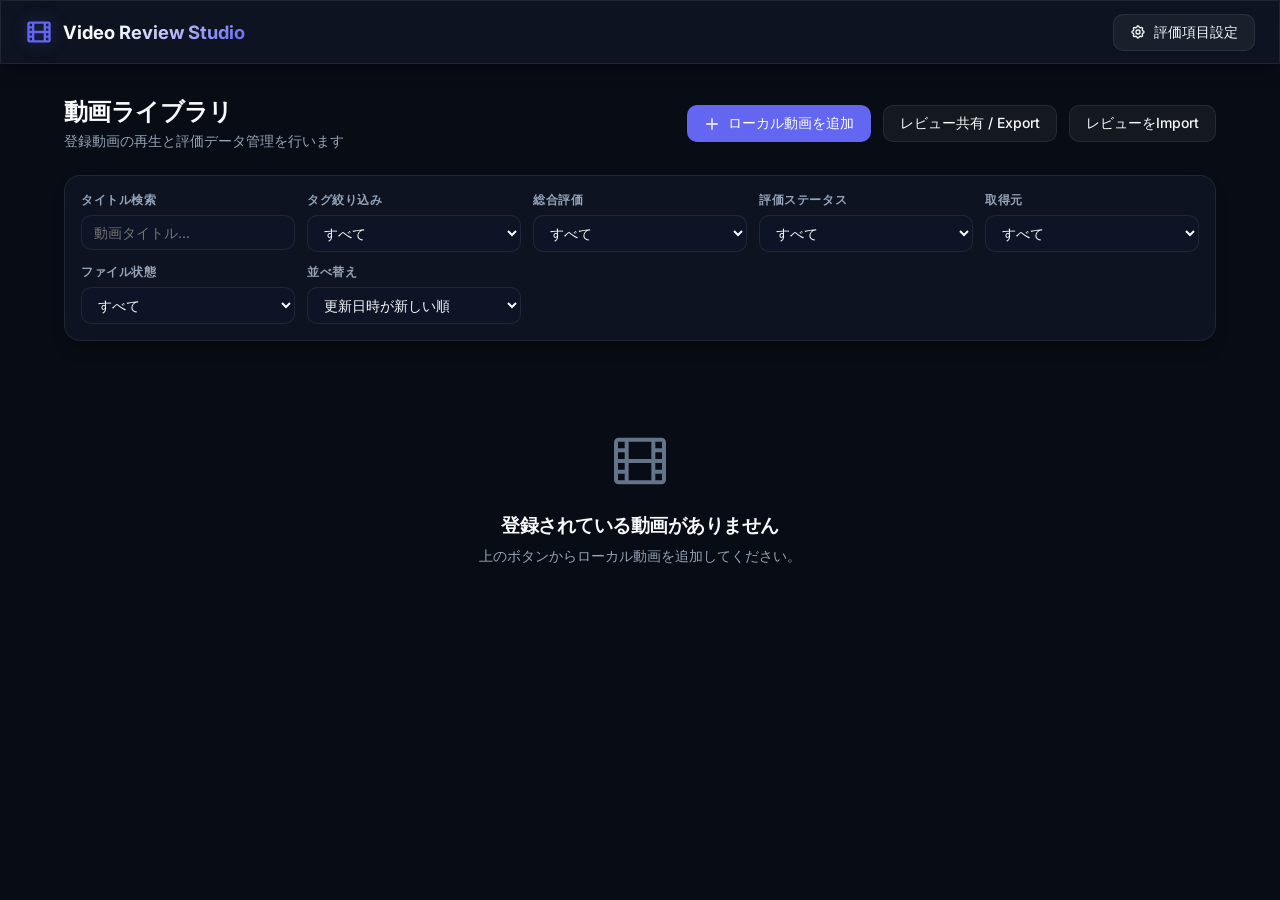
==== index.html @ 9f0c3f51 "feat: implement tag management in Settings with search, usage count calculation, cascade deletion, a" ====
<!DOCTYPE html>
<html lang="ja">
<head>
  <meta charset="UTF-8">
  <meta name="viewport" content="width=device-width, initial-scale=1.0">
  <title>Video Review Studio - 動画評価＆タイムライン注釈ツール</title>
  <link rel="stylesheet" href="css/styles.css">
</head>
<body>

  <!-- Header Section -->
  <header class="glass-panel">
    <div class="logo-container">
      <!-- Film Roll SVG Logo -->
      <svg class="logo-icon" xmlns="http://www.w3.org/2000/svg" fill="none" viewBox="0 0 24 24" stroke="currentColor">
        <path stroke-linecap="round" stroke-linejoin="round" stroke-width="2" d="M7 4v16M17 4v16M3 8h4m10 0h4M3 12h18M3 16h4m10 0h4M4 20h16a1 1 0 001-1V5a1 1 0 00-1-1H4a1 1 0 00-1 1v14a1 1 0 001 1z" />
      </svg>
      <span class="logo-text">Video Review Studio</span>
    </div>
    <div class="header-actions">
      <button id="header-btn-library" class="btn btn-secondary hidden">
        <svg xmlns="http://www.w3.org/2000/svg" style="width:16px;height:16px" fill="none" viewBox="0 0 24 24" stroke="currentColor">
          <path stroke-linecap="round" stroke-linejoin="round" stroke-width="2" d="M4 6h16M4 12h16M4 18h16" />
        </svg>
        動画一覧に戻る
      </button>
      <button id="header-btn-settings" class="btn btn-secondary">
        <svg xmlns="http://www.w3.org/2000/svg" style="width:16px;height:16px" fill="none" viewBox="0 0 24 24" stroke="currentColor">
          <path stroke-linecap="round" stroke-linejoin="round" stroke-width="2" d="M10.325 4.317c.426-1.756 2.924-1.756 3.35 0a1.724 1.724 0 002.573 1.066c1.543-.94 3.31.826 2.37 2.37a1.724 1.724 0 001.065 2.572c1.756.426 1.756 2.924 0 3.35a1.724 1.724 0 00-1.066 2.573c.94 1.543-.826 3.31-2.37 2.37a1.724 1.724 0 00-2.572 1.065c-.426 1.756-2.924 1.756-3.35 0a1.724 1.724 0 00-2.573-1.066c-1.543.94-3.31-.826-2.37-2.37a1.724 1.724 0 00-1.065-2.572c-1.756-.426-1.756-2.924 0-3.35a1.724 1.724 0 001.066-2.573c-.94-1.543.826-3.31 2.37-2.37.996.608 2.296.07 2.572-1.065z" />
          <path stroke-linecap="round" stroke-linejoin="round" stroke-width="2" d="M15 12a3 3 0 11-6 0 3 3 0 016 0z" />
        </svg>
        評価項目設定
      </button>
    </div>
  </header>

  <div class="app-content">

    <!-- ==============================================
         SCREEN 1: Video Library Grid (Default Screen)
         ============================================== -->
    <main id="view-library" class="screen-library">
      <div class="library-header-bar">
        <div>
          <h2>動画ライブラリ</h2>
          <p style="color:var(--color-text-muted);font-size:0.875rem;margin-top:4px">登録動画の再生と評価データ管理を行います</p>
        </div>
        <div style="display:flex;gap:12px;align-items:center">
          <!-- Standard Library Actions -->
          <div id="library-standard-actions" style="display:flex;gap:12px">
            <label class="btn btn-primary" style="cursor:pointer;margin:0">
              <input type="file" id="library-add-file" accept="video/*" style="display:none">
              <svg xmlns="http://www.w3.org/2000/svg" style="width:16px;height:16px" fill="none" viewBox="0 0 24 24" stroke="currentColor">
                <path stroke-linecap="round" stroke-linejoin="round" stroke-width="2" d="M12 4v16m8-8H4" />
              </svg>
              ローカル動画を追加
            </label>
            <button id="btn-share-export-start" class="btn btn-secondary">
              レビュー共有 / Export
            </button>
            <button id="btn-share-import-trigger" class="btn btn-secondary">
              レビューをImport
            </button>
          </div>

          <!-- Share Export Mode Actions -->
          <div id="library-export-actions" class="hidden" style="display:flex;gap:12px;align-items:center">
            <span style="font-size:0.875rem;font-weight:600">エクスポート対象を選択中: <span id="export-selected-count">0</span> 件</span>
            <button id="btn-share-export-select-all" class="btn btn-secondary" style="padding: 6px 12px; font-size: 0.8125rem">全選択</button>
            <button id="btn-share-export-deselect-all" class="btn btn-secondary" style="padding: 6px 12px; font-size: 0.8125rem">全解除</button>
            <button id="btn-share-export-submit" class="btn btn-primary" style="padding: 6px 12px; font-size: 0.8125rem">Export実行</button>
            <button id="btn-share-export-cancel" class="btn btn-secondary" style="padding: 6px 12px; font-size: 0.8125rem">キャンセル</button>
          </div>
        </div>
      </div>

      <!-- Search & Filters Container -->
      <section class="glass-panel filter-bar">
        <div class="input-group">
          <label class="input-label" for="filter-search">タイトル検索</label>
          <input type="text" id="filter-search" class="form-input" placeholder="動画タイトル...">
        </div>
        <div class="input-group">
          <label class="input-label" for="filter-tag">タグ絞り込み</label>
          <select id="filter-tag" class="form-input">
            <option value="">すべて</option>
          </select>
        </div>
        <div class="input-group">
          <label class="input-label" for="filter-grade">総合評価</label>
          <select id="filter-grade" class="form-input">
            <option value="">すべて</option>
            <option value="A">A (最高)</option>
            <option value="B">B</option>
            <option value="C">C</option>
            <option value="D">D</option>
            <option value="E">E (最低)</option>
            <option value="unrated">未評価</option>
          </select>
        </div>
        <div class="input-group">
          <label class="input-label" for="filter-review-status">評価ステータス</label>
          <select id="filter-review-status" class="form-input">
            <option value="">すべて</option>
            <option value="rated">評価済み</option>
            <option value="unrated">未評価 (項目・総合とも無し)</option>
          </select>
        </div>
        <div class="input-group">
          <label class="input-label" for="filter-source-type">取得元</label>
          <select id="filter-source-type" class="form-input">
            <option value="">すべて</option>
            <option value="directory">フォルダ</option>
            <option value="local-file">個別ファイル</option>
          </select>
        </div>
        <div class="input-group">
          <label class="input-label" for="filter-availability">ファイル状態</label>
          <select id="filter-availability" class="form-input">
            <option value="">すべて</option>
            <option value="available">利用可能</option>
            <option value="missing">見つからない</option>
            <option value="permission-required">権限が必要</option>
            <option value="unsupported">再生非対応</option>
            <option value="scan-error">スキャンエラー</option>
            <option value="no-directory">参照フォルダなし</option>
            <option value="isolated">リンク切れ・エラー・参照元なし</option>
          </select>
        </div>
        <div class="input-group">
          <label class="input-label" for="filter-sort">並べ替え</label>
          <select id="filter-sort" class="form-input">
            <option value="updatedAt-desc">更新日時が新しい順</option>
            <option value="updatedAt-asc">更新日時が古い順</option>
            <option value="title-asc">タイトル (A-Z/五十音順)</option>
            <option value="grade-desc">総合評価の高い順</option>
            <option value="avgRating-desc">個別評価平均の高い順</option>
          </select>
        </div>
        <div class="input-group" id="bulk-delete-container" style="display:flex;align-items:flex-end">
          <button id="btn-bulk-delete" class="btn btn-error hidden" style="width:100%;height:38px;white-space:nowrap;background-color:rgba(239,68,68,0.15);border:1px solid var(--color-error);color:var(--color-error)">
            表示中の動画を一括削除
          </button>
        </div>
      </section>

      <!-- Video Grid List -->
      <section id="video-grid" class="video-grid">
        <!-- Dynamic card elements generated by app.js will render here -->
      </section>

      <!-- Empty Library State -->
      <div id="library-empty" class="hidden" style="text-align:center;padding:60px 20px;color:var(--color-text-muted)">
        <svg xmlns="http://www.w3.org/2000/svg" style="width:64px;height:64px;color:var(--color-text-dim);margin:0 auto 16px" fill="none" viewBox="0 0 24 24" stroke="currentColor">
          <path stroke-linecap="round" stroke-linejoin="round" stroke-width="1.5" d="M7 4v16M17 4v16M3 8h4m10 0h4M3 12h18M3 16h4m10 0h4M4 20h16a1 1 0 001-1V5a1 1 0 00-1-1H4a1 1 0 00-1 1v14a1 1 0 001 1z" />
        </svg>
        <h3>登録されている動画がありません</h3>
        <p style="font-size:0.875rem;margin-top:8px">上のボタンからローカル動画を追加してください。</p>
      </div>
    </main>

    <!-- ==============================================
         SCREEN 2: Dual Column Review Workspace (Editor)
         ============================================== -->
    <main id="view-editor" class="screen-editor hidden">
      <div id="provisional-warning-banner" class="hidden" style="background-color: #f59e0b; color: white; font-weight: 600; font-size: 0.875rem; padding: 8px; text-align: center; grid-column: 1 / -1; width: 100%;">
        フルハッシュ（SHA-256）検証中ですが、編集・評価は可能です。
      </div>
      <!-- Left Column: Video and Basic Controls -->
      <div class="editor-left-pane">
        <div class="pane-nav-bar">
          <div class="video-title-area" style="display:flex;align-items:center;gap:8px;flex:1;min-width:0">
            <button id="editor-btn-back" class="btn btn-icon" title="動画一覧へ戻る">
              <svg xmlns="http://www.w3.org/2000/svg" fill="none" viewBox="0 0 24 24" stroke="currentColor">
                <path stroke-linecap="round" stroke-linejoin="round" stroke-width="2" d="M10 19l-7-7m0 0l7-7m-7 7h18" />
              </svg>
            </button>
            <div id="title-display-container" style="display:flex;align-items:center;gap:8px;flex:1;min-width:0">
              <h3 id="editor-video-title" class="video-title-heading" style="margin:0;overflow:hidden;text-overflow:ellipsis;white-space:nowrap;max-width:350px">動画タイトル...</h3>
              <button id="btn-edit-display-title" class="btn btn-icon" title="表示タイトルを変更" style="padding:4px;width:24px;height:24px;color:var(--color-text-muted)">
                <svg xmlns="http://www.w3.org/2000/svg" style="width:14px;height:14px" fill="none" viewBox="0 0 24 24" stroke="currentColor">
                  <path stroke-linecap="round" stroke-linejoin="round" stroke-width="2" d="M15.232 5.232l3.536 3.536m-2.036-5.036a2.5 2.5 0 113.536 3.536L6.5 21.036H3v-3.572L16.732 3.732z" />
                </svg>
              </button>
            </div>
            <div id="title-edit-container" class="hidden" style="display:flex;align-items:center;gap:6px;flex:1;min-width:0">
              <div style="display:flex;flex-direction:column;flex:1;min-width:0">
                <input type="text" id="display-title-input" class="form-input" style="height:32px;padding:4px 8px;font-size:0.9rem;width:100%" placeholder="表示タイトルを入力...">
                <div style="font-size: 0.6875rem; color: var(--color-text-muted); margin-top: 2px;">※ 動画ファイル名は変更されません</div>
              </div>
              <button id="btn-save-display-title" class="btn btn-primary" style="padding:4px 10px;height:32px;font-size:0.8rem">保存</button>
              <button id="btn-cancel-display-title" class="btn btn-secondary" style="padding:4px 10px;height:32px;font-size:0.8rem">キャンセル</button>
            </div>
          </div>
          <div class="player-nav-buttons">
            <button id="player-btn-prev" class="btn btn-secondary" title="前の動画">前の動画</button>
            <button id="player-btn-next" class="btn btn-secondary" title="次の動画">次の動画</button>
          </div>
        </div>

        <!-- Video Frame Sandbox -->
        <div class="player-container">
          <video id="video-element" class="player-video" preload="metadata"></video>

          <!-- Custom Control Bar Overlay -->
          <div class="player-controls">
            <div id="player-progress-bar" class="controls-progress-bar-container">
              <div class="controls-progress-bg">
                <div id="player-progress-load" class="controls-progress-load" style="width: 0%"></div>
                <div id="player-progress-fill" class="controls-progress-fill" style="width: 0%"></div>
                <div id="player-progress-handle" class="controls-progress-handle" style="left: 0%"></div>
              </div>
            </div>
            <div class="controls-row">
              <div class="controls-left">
                <button id="player-btn-play" class="control-btn" title="再生 (Space)">
                  <!-- Play Icon -->
                  <svg id="play-icon" xmlns="http://www.w3.org/2000/svg" fill="currentColor" viewBox="0 0 24 24">
                    <path d="M8 5v14l11-7z" />
                  </svg>
                  <!-- Pause Icon -->
                  <svg id="pause-icon" class="hidden" xmlns="http://www.w3.org/2000/svg" fill="currentColor" viewBox="0 0 24 24">
                    <path d="M6 19h4V5H6v14zm8-14v14h4V5h-4z" />
                  </svg>
                </button>
                <div class="volume-container">
                  <button id="player-btn-mute" class="control-btn" title="ミュート (M)">
                    <!-- Speaker Low Icon -->
                    <svg id="mute-icon-off" xmlns="http://www.w3.org/2000/svg" fill="currentColor" viewBox="0 0 24 24">
                      <path d="M3 9v6h4l5 5V4L7 9H3zm13.5 3c0-1.77-1.02-3.29-2.5-4.03v8.05c1.48-.73 2.5-2.25 2.5-4.02z" />
                    </svg>
                    <!-- Speaker Mute Icon -->
                    <svg id="mute-icon-on" class="hidden" xmlns="http://www.w3.org/2000/svg" fill="currentColor" viewBox="0 0 24 24">
                      <path d="M16.5 12c0-1.77-1.02-3.29-2.5-4.03v2.21l2.45 2.45c.03-.21.05-.42.05-.63zm2.5 0c0 .94-.2 1.82-.54 2.64l1.51 1.51C20.63 14.91 21 13.5 21 12c0-4.28-2.99-7.86-7-8.77v2.06c2.89.86 5 3.54 5 6.71zM4.27 3L3 4.27 7.73 9H3v6h4l5 5v-6.73l4.25 4.25c-.67.52-1.42.93-2.25 1.18v2.06c1.38-.31 2.63-.95 3.69-1.81L19.73 21 21 19.73l-9-9L4.27 3zM12 4L9.91 6.09 12 8.18V4z" />
                    </svg>
                  </button>
                  <input type="range" id="player-volume-slider" class="volume-slider" min="0" max="1" step="0.05" value="0.8">
                </div>
                <div class="time-display">
                  <span id="player-time-current">00:00</span> / <span id="player-time-total">00:00</span>
                </div>
              </div>
              <div class="controls-right">
                <button id="player-btn-fullscreen" class="control-btn" title="全画面表示">
                  <svg xmlns="http://www.w3.org/2000/svg" fill="currentColor" viewBox="0 0 24 24">
                    <path d="M7 14H5v5h5v-2H7v-3zm-2-4h2V7h3V5H5v5zm12 7h-3v2h5v-5h-2v3zM14 5v2h3v3h2V5h-5z" />
                  </svg>
                </button>
              </div>
            </div>
          </div>
        </div>

        <!-- Reload Local File Prompt (Rendered if file reference object is lost) -->
        <div id="local-file-required-warning" class="glass-card local-file-prompt-card hidden">
          <svg class="local-file-icon" xmlns="http://www.w3.org/2000/svg" fill="none" viewBox="0 0 24 24" stroke="currentColor">
            <path stroke-linecap="round" stroke-linejoin="round" stroke-width="1.5" d="M12 9v2m0 4h.01m-6.938 4h13.856c1.54 0 2.502-1.667 1.732-3L13.732 4c-.77-1.333-2.694-1.333-3.464 0L3.34 16c-.77 1.333.192 3 1.732 3z" />
          </svg>
          <div>
            <h4 style="color:var(--color-warning)">ローカル動画ファイルを再接続してください</h4>
            <p style="color:var(--color-text-muted);font-size:0.875rem;margin-top:6px">
              セキュリティ制限のため、ページ読み込み後はファイルを再度指定する必要があります。<br>
              ファイル名: <strong id="warning-file-name" style="color:var(--color-text-main)">filename.mp4</strong>
            </p>
          </div>
          <button id="player-folder-permission-button" class="btn btn-primary hidden">
            フォルダのアクセスを許可する
          </button>
          <label id="player-file-reconnect-label" class="btn btn-primary" style="cursor:pointer">
            <input type="file" id="player-reconnect-file" accept="video/*" style="display:none">
            <span>ファイルを指定して再生</span>
          </label>
        </div>

        <!-- Details & Stats block -->
        <div class="glass-card" style="padding:16px 20px;font-size:0.8125rem;color:var(--color-text-muted)">
          <div style="display:flex;justify-content:space-between;flex-wrap:wrap;gap:8px">
            <div>ファイル名: <span id="info-file-name" style="color:var(--color-text-main)">-</span></div>
            <div>サイズ: <span id="info-file-size" style="color:var(--color-text-main)">-</span></div>
            <div>再生時間: <span id="info-duration" style="color:var(--color-text-main)">-</span></div>
          </div>
          <div id="info-locations-container" style="margin-top: 12px; border-top: 1px solid var(--color-border); padding-top: 8px;">
            <div style="font-weight: 600; margin-bottom: 4px;">保存ロケーション一覧:</div>
            <div id="info-locations-list" style="display: flex; flex-direction: column; gap: 4px;"></div>
          </div>
        </div>

        <!-- Shortcuts Help Info Card -->
        <div class="glass-card shortcuts-helper-card">
          <h4 style="font-size:0.875rem;display:flex;align-items:center;gap:6px">
            <svg xmlns="http://www.w3.org/2000/svg" style="width:16px;height:16px;color:var(--color-primary)" fill="none" viewBox="0 0 24 24" stroke="currentColor">
              <path stroke-linecap="round" stroke-linejoin="round" stroke-width="2" d="M13 16h-1v-4h-1m1-4h.01M21 12a9 9 0 11-18 0 9 9 0 0118 0z" />
            </svg>
            キーボードショートカット
          </h4>
          <div class="shortcuts-grid">
            <div class="shortcut-item">
              <span>再生 / 一時停止</span>
              <kbd class="shortcut-key">Space</kbd>
            </div>
            <div class="shortcut-item">
              <span>5秒戻る / 進む</span>
              <kbd class="shortcut-key">← / →</kbd>
            </div>
            <div class="shortcut-item">
              <span>10秒戻る / 進む</span>
              <kbd class="shortcut-key">Shift + ← / →</kbd>
            </div>
            <div class="shortcut-item">
              <span>ミュートの切替</span>
              <kbd class="shortcut-key">M</kbd>
            </div>
            <div class="shortcut-item">
              <span>現在時刻の引用</span>
              <kbd class="shortcut-key">T</kbd>
            </div>
            <div class="shortcut-item">
              <span>評価の保存</span>
              <kbd class="shortcut-key">Ctrl / Cmd + S</kbd>
            </div>
          </div>
        </div>
      </div>

      <!-- Right Column: Evaluation Editor Panel -->
      <div class="editor-right-pane">
        <div class="right-pane-scroll-container">

          <!-- 0. Video Genre Selection -->
          <div class="editor-section">
            <label class="editor-section-title" for="video-genre-select">0. 動画ジャンル</label>
            <select id="video-genre-select" class="form-input" style="width:100%">
              <!-- Genre options dynamically injected -->
            </select>
          </div>

          <!-- 1. Overall Evaluation Grade -->
          <div class="editor-section">
            <label class="editor-section-title">1. 総合評価</label>
            <div class="grade-selector-group">
              <button class="grade-btn" data-grade="A">A</button>
              <button class="grade-btn" data-grade="B">B</button>
              <button class="grade-btn" data-grade="C">C</button>
              <button class="grade-btn" data-grade="D">D</button>
              <button class="grade-btn" data-grade="E">E</button>
              <button id="btn-grade-clear" class="btn btn-secondary grade-btn-clear" title="クリア">クリア</button>
            </div>
          </div>

          <!-- 2. Individual Star Criteria Ratings -->
          <div class="editor-section">
            <label class="editor-section-title">2. 個別評価</label>
            <div id="criteria-ratings-panel" class="criteria-ratings-panel">
              <!-- Star rating elements will be injected here by app.js -->
            </div>
          </div>

          <!-- 3. Radar Chart Representation -->
          <div class="editor-section">
            <label class="editor-section-title">3. レーダーチャート</label>
            <div id="radar-chart-container" class="radar-chart-container">
              <!-- SVG Radar is injected here -->
            </div>
          </div>

          <!-- 4. Tags Manager -->
          <div class="editor-section">
            <label class="editor-section-title">4. タグ</label>
            <div class="tags-widget-container">
              <div id="tags-chips-list" class="tags-chips-list">
                <!-- Tag chips render here -->
              </div>
              <div class="tag-input-box-wrapper">
                <input type="text" id="tag-input-field" class="form-input" style="width:100%" placeholder="タグ名を入力してEnterで追加...">
                <!-- Suggestions Dropdown -->
                <div id="tag-autocomplete-dropdown" class="tag-autocomplete-dropdown glass-panel hidden">
                  <!-- autocomplete suggestions injected here -->
                </div>
              </div>
            </div>
          </div>

          <!-- 5. Timeline Comments & Annotations -->
          <div class="editor-section">
            <label class="editor-section-title">5. コメント ＆ タイムライン引用</label>

            <div style="display:flex;flex-direction:column;gap:8px">
              <label class="input-label">全体コメント</label>
              <textarea id="comment-editor" class="form-input comment-editor-textarea" placeholder="動画全体の評価コメントやメモを記載..."></textarea>
            </div>

            <div style="display:flex;flex-direction:column;gap:12px;margin-top:12px">
              <div style="display:flex;justify-content:between;align-items:center">
                <label class="input-label">タイムライン引用メモ</label>
              </div>

              <!-- Captured Note Composer -->
              <div class="timeline-notes-editor-box">
                <div style="display:flex;justify-content:space-between;align-items:center;gap:10px">
                  <span id="captured-timestamp-label" style="font-size:0.875rem;font-weight:700;color:var(--color-primary)">
                    [00:00]
                  </span>
                  <button id="btn-timeline-capture" class="btn btn-secondary" style="padding:4px 10px;font-size:0.75rem">
                    <svg xmlns="http://www.w3.org/2000/svg" style="width:14px;height:14px;margin-right:2px" fill="none" viewBox="0 0 24 24" stroke="currentColor">
                      <path stroke-linecap="round" stroke-linejoin="round" stroke-width="2" d="M12 8v4l3 3m6-3a9 9 0 11-18 0 9 9 0 0118 0z" />
                    </svg>
                    現在時刻を引用 (T)
                  </button>
                </div>
                <input type="text" id="timeline-comment-field" class="form-input timeline-editor-comment-input" placeholder="この場面についてのメモを入力...">
                <div style="display:flex;justify-content:flex-end">
                  <button id="btn-timeline-add-note" class="btn btn-primary" style="padding:4px 12px;font-size:0.75rem">追加</button>
                </div>
              </div>

              <!-- Notes Timeline Ordered List -->
              <div id="timeline-notes-list" class="timeline-notes-list">
                <!-- Timeline elements render here -->
              </div>
            </div>
          </div>

          <!-- 6. Shared Reviews (Multiple Reviewers) -->
          <div id="shared-reviews-section" class="editor-section hidden">
            <label class="editor-section-title">6. 共有レビュー</label>
            <div class="shared-reviews-container glass-panel" style="padding:12px;margin-top:8px;display:flex;flex-direction:column;gap:12px">

              <!-- Overall Rating Summary -->
              <div style="display:flex;justify-content:space-between;align-items:center">
                <div>
                  <span style="font-size:0.75rem;color:var(--color-text-dim)">平均評価</span>
                  <div style="display:flex;align-items:baseline;gap:6px">
                    <span id="shared-average-rating" style="font-size:1.5rem;font-weight:700;color:var(--color-primary)">-</span>
                    <span style="font-size:0.875rem;color:var(--color-text-muted)">/ 5</span>
                  </div>
                </div>
                <div style="text-align:right">
                  <span id="shared-reviewers-count" style="font-size:0.875rem;font-weight:600;color:var(--color-text)">0 reviewers</span>
                  <div style="font-size:0.75rem;color:var(--color-text-dim)" id="shared-rated-count">0 rated</div>
                </div>
              </div>

              <hr style="border:0;border-top:1px solid var(--color-border);margin:0">

              <!-- Reviewers List -->
              <div>
                <label class="input-label" style="margin-bottom:6px">レビュアー別評価</label>
                <div id="shared-reviewers-list" style="display:flex;flex-direction:column;gap:6px">
                  <!-- Injected dynamically -->
                </div>
              </div>

              <hr style="border:0;border-top:1px solid var(--color-border);margin:0">

              <!-- Merged Tags -->
              <div>
                <label class="input-label" style="margin-bottom:6px">統合タグ</label>
                <div id="shared-tags-list" class="tags-chips-list">
                  <!-- Injected dynamically -->
                </div>
              </div>

              <hr style="border:0;border-top:1px solid var(--color-border);margin:0">

              <!-- Merged Timeline Comments -->
              <div>
                <label class="input-label" style="margin-bottom:6px">共有タイムライン</label>
                <div id="shared-timeline-list" class="timeline-notes-list" style="margin-top:6px;max-height:300px;overflow-y:auto">
                  <!-- Injected dynamically -->
                </div>
              </div>

            </div>
          </div>

        </div>

        <!-- Sticky Save Review Action Bar -->
        <div class="pane-save-bar">
          <span id="autosave-indicator" style="color:var(--color-text-dim);font-size:0.75rem;align-self:center;margin-right:auto">
            自動保存: 有効
          </span>
          <button id="editor-btn-save" class="btn btn-primary">
            <svg xmlns="http://www.w3.org/2000/svg" style="width:16px;height:16px" fill="none" viewBox="0 0 24 24" stroke="currentColor">
              <path stroke-linecap="round" stroke-linejoin="round" stroke-width="2" d="M8 7H5a2 2 0 00-2 2v9a2 2 0 002 2h14a2 2 0 002-2V9a2 2 0 00-2-2h-3m-1 4l-3 3m0 0l-3-3m3 3V4" />
            </svg>
            評価を保存 (Ctrl+S)
          </button>
        </div>
      </div>
    </main>

  </div>

  <!-- ==============================================
       SETTINGS MODAL OVERLAY (Criteria Setup)
       ============================================== -->
  <div id="modal-settings" class="modal-overlay">
    <div class="modal-container glass-panel">
      <div class="modal-header">
        <h3>個別評価項目設定</h3>
        <button id="settings-close-x" class="btn btn-icon" style="width:32px;height:32px">
          <svg xmlns="http://www.w3.org/2000/svg" fill="none" viewBox="0 0 24 24" stroke="currentColor">
            <path stroke-linecap="round" stroke-linejoin="round" stroke-width="2" d="M6 18L18 6M6 6l12 12" />
          </svg>
        </button>
      </div>
      <div class="modal-body" style="max-height: 70vh; overflow-y: auto;">

        <!-- Genre Configuration Section -->
        <div class="editor-section" style="gap: 8px; margin-bottom: 20px;">
          <h4 style="font-size: 1rem; font-weight: 600; color: var(--color-text-main); margin-bottom: 4px;">動画ジャンル設定</h4>
          <div style="display:flex; gap:8px; align-items: center; margin-bottom: 8px;">
            <select id="settings-genre-select" class="form-input" style="flex:1; height:38px;">
              <!-- Genres dynamically loaded -->
            </select>
            <button id="settings-btn-genre-rename" class="btn btn-secondary" style="height:38px; font-size:0.8125rem; padding: 0 12px;">変更</button>
            <button id="settings-btn-genre-toggle-active" class="btn btn-danger" style="height:38px; font-size:0.8125rem; padding: 0 12px;">無効化</button>
          </div>

          <!-- Add New Genre form -->
          <div class="settings-add-box" style="margin-top: 8px;">
            <input type="text" id="settings-new-genre-input" class="form-input" style="flex:1;" placeholder="新しいジャンル名を入力 (例: インタビュー)...">
            <button id="settings-btn-genre-add" class="btn btn-primary" style="padding: 0 16px;">追加</button>
          </div>

          <div style="display:flex; justify-content: space-between; align-items: center; margin-top: 10px;">
            <span style="font-size:0.75rem; color:var(--color-text-muted);">ジャンル並べ替え：</span>
            <div style="display:flex; gap:6px;">
              <button id="settings-btn-genre-up" class="btn btn-secondary" style="padding:4px 10px; font-size:0.75rem;">▲ 上へ</button>
              <button id="settings-btn-genre-down" class="btn btn-secondary" style="padding:4px 10px; font-size:0.75rem;">▼ 下へ</button>
            </div>
          </div>
        </div>

        <!-- Divider -->
        <div style="border-top: 1px solid var(--color-border); margin: 16px 0;"></div>

        <!-- Criteria Configuration Section (for Selected Genre) -->
        <div class="editor-section" style="gap: 8px; margin-bottom: 20px;">
          <h4 style="font-size: 1rem; font-weight: 600; color: var(--color-text-main); margin-bottom: 4px;">ジャンル別評価項目設定</h4>
          <p style="color:var(--color-text-muted);font-size:0.8125rem;line-height:1.4;margin-bottom:8px">
            選択中ジャンルに紐づく評価項目は最大6項目まで登録できます。項目名の変更、並べ替え、無効化が行えます。
          </p>

          <!-- Copy Criteria Box -->
          <div style="display:flex; gap:8px; align-items: center; background: rgba(255,255,255,0.03); padding:8px 12px; border-radius:var(--radius-sm); border: 1px dashed var(--color-border); margin-bottom: 12px;">
            <span style="font-size: 0.75rem; white-space: nowrap; color: var(--color-text-muted);">他ジャンルからコピー:</span>
            <select id="settings-copy-source-select" class="form-input" style="flex:1; height:30px; font-size: 0.75rem; padding: 2px 6px;">
              <!-- Other genres to copy from -->
            </select>
            <button id="settings-btn-copy-criteria" class="btn btn-secondary" style="height:30px; padding:0 8px; font-size:0.75rem;">コピー実行</button>
          </div>

          <!-- Criteria List Grid -->
          <div id="settings-criteria-list" class="settings-criteria-list">
            <!-- Dynamically populated from settings -->
          </div>

          <!-- Add New Field Form -->
          <div class="settings-add-box">
            <input type="text" id="settings-new-name-input" class="form-input" style="flex:1" placeholder="項目名を入力 (例: 内容)...">
            <button id="settings-btn-add" class="btn btn-primary">項目追加</button>
          </div>
        </div>

        <!-- Divider -->
        <div style="border-top: 1px solid var(--color-border); margin: 24px 0 16px 0;"></div>

        <!-- Video Folder Settings Section -->
        <div class="editor-section" style="gap: 12px; margin-bottom: 20px;">
          <h4 style="font-size: 1rem; font-weight: 600; color: var(--color-text-main);">動画フォルダ設定</h4>
          <p id="folder-api-fallback-msg" class="hidden" style="color: var(--color-warning); font-size: 0.8125rem; line-height: 1.4;">
            このブラウザではフォルダの継続参照に対応していません。<br>従来の「ローカル動画を追加」を使用してください。
          </p>
          <div id="folder-settings-panel" class="glass-card" style="padding: 16px; display: flex; flex-direction: column; gap: 10px; font-size: 0.875rem;">
            <div style="display: flex; justify-content: space-between;"><span style="color: var(--color-text-muted);">接続先：</span><strong id="folder-name-val">-</strong></div>
            <div style="display: flex; justify-content: space-between;"><span style="color: var(--color-text-muted);">状態：</span><span id="folder-status-val">未接続</span></div>
            <div style="display: flex; justify-content: space-between;"><span style="color: var(--color-text-muted);">権限：</span><span id="folder-permission-val">-</span></div>
            <div style="display: flex; justify-content: space-between;"><span style="color: var(--color-text-muted);">登録動画：</span><span id="folder-video-count-val">0本</span></div>
            <div style="display: flex; justify-content: space-between;"><span style="color: var(--color-text-muted);">最終スキャン：</span><span id="folder-last-scan-val">-</span></div>

            <label style="display: flex; align-items: center; gap: 6px; margin-top: 6px; cursor: pointer;">
              <input type="checkbox" id="folder-recursive-checkbox" checked>
              <span>サブフォルダも検索する</span>
            </label>

            <!-- Scan Progress Indicator Overlay inside panel -->
            <div id="scan-progress-box" class="hidden" style="margin-top: 8px; padding: 10px; border-radius: var(--radius-sm); background-color: rgba(99, 102, 241, 0.1); border: 1px solid rgba(99, 102, 241, 0.25);">
              <div id="scan-progress-title" style="font-weight: 600; color: var(--color-primary); font-size: 0.8125rem;">動画フォルダをスキャン中…</div>
              <div style="font-size: 0.75rem; margin-top: 4px; display: flex; flex-direction: column; gap: 2px;">
                <div>確認済み：<span id="scan-progress-files">0</span> ファイル</div>
                <div>動画検出：<span id="scan-progress-videos">0</span> 本</div>
              </div>
              <div style="display: flex; justify-content: flex-end; margin-top: 6px;">
                <button id="btn-folder-scan-abort" class="btn btn-danger" style="padding: 2px 8px; font-size: 0.6875rem;">中止</button>
              </div>
            </div>

            <div style="display: flex; gap: 8px; margin-top: 10px; flex-wrap: wrap;">
              <button id="btn-folder-select" class="btn btn-primary" style="flex: 1; padding: 6px 12px; font-size: 0.8125rem;">フォルダを選択</button>
              <button id="btn-folder-rescan" class="btn btn-secondary hidden" style="flex: 1; padding: 6px 12px; font-size: 0.8125rem;">再スキャン</button>
              <button id="btn-folder-request-perm" class="btn btn-secondary hidden" style="flex: 1; padding: 6px 12px; font-size: 0.8125rem; border-color: var(--color-warning); color: var(--color-warning);">アクセスを許可</button>
              <button id="btn-folder-disconnect" class="btn btn-danger hidden" style="padding: 6px 12px; font-size: 0.8125rem;">接続解除</button>
            </div>
          </div>
        </div>

        <!-- Divider -->
        <div style="border-top: 1px solid var(--color-border); margin: 24px 0 16px 0;"></div>

        <!-- Tag Management Section -->
        <div class="editor-section" style="gap: 12px; margin-bottom: 20px;">
          <h4 style="font-size: 1rem; font-weight: 600; color: var(--color-text-main);">タグ管理</h4>
          <p style="color: var(--color-text-muted); font-size: 0.8125rem; line-height: 1.4;">
            登録されているタグの検索および削除が行えます。1件以上のレビューで使用されているタグを削除すると、それらのレビューからもタグの紐付けが自動で解除されます。
          </p>
          <div class="glass-card" style="padding: 16px; display: flex; flex-direction: column; gap: 10px; font-size: 0.875rem;">
            <!-- Search bar -->
            <div style="display: flex; gap: 8px;">
              <input type="text" id="settings-tag-search-input" class="form-input" style="flex: 1; height: 34px;" placeholder="タグ名で検索...">
              <button id="settings-tag-search-clear" class="btn btn-secondary" style="height: 34px; padding: 0 12px; font-size: 0.8125rem;">クリア</button>
            </div>
            <!-- Tag List Container -->
            <div id="settings-tag-list" style="max-height: 200px; overflow-y: auto; border: 1px solid var(--color-border); border-radius: var(--radius-sm); background: rgba(0,0,0,0.1); padding: 8px; display: flex; flex-direction: column; gap: 6px;">
              <!-- Dynamically populated tags -->
            </div>
          </div>
        </div>

        <!-- Divider -->
        <div style="border-top: 1px solid var(--color-border); margin: 24px 0 16px 0;"></div>

        <!-- Data Management (Backup/Restore) Section -->
        <div class="editor-section" style="gap: 12px">
          <h4 style="font-size: 1rem; font-weight: 600; color: var(--color-text-main);">データ管理</h4>
          <p style="color: var(--color-text-muted); font-size: 0.8125rem; line-height: 1.4;">
            アプリ内DBのバックアップ（ZIP形式）を作成・復元します。動画ファイル本体やフォルダ権限（DirectoryHandle）はバックアップに含まれません。復元後は再度フォルダの接続が必要となります。
          </p>
          <div class="glass-card" style="padding: 16px; display: flex; flex-direction: column; gap: 10px; font-size: 0.875rem;">
            <div style="display: flex; justify-content: space-between;">
              <span style="color: var(--color-text-muted);">最終バックアップ：</span>
              <strong id="backup-last-time-val">-</strong>
            </div>
            <div style="display: flex; gap: 8px; margin-top: 6px;">
              <button id="btn-backup-create" class="btn btn-primary" style="flex: 1; padding: 6px 12px; font-size: 0.8125rem;">バックアップを作成</button>
              <button id="btn-backup-restore-trigger" class="btn btn-secondary" style="flex: 1; padding: 6px 12px; font-size: 0.8125rem;">バックアップから復元</button>
              <input type="file" id="backup-restore-file" accept=".zip" style="display:none">
            </div>
            <div style="display: flex; margin-top: 4px;">
              <button id="btn-clean-orphan-data" class="btn btn-secondary" style="flex: 1; padding: 6px 12px; font-size: 0.8125rem; background-color: transparent; border: 1px solid var(--color-border); color: var(--color-text-main);">孤立データを確認・整理</button>
            </div>
          </div>
        </div>
      </div>
      <div class="modal-footer">
        <button id="settings-btn-save" class="btn btn-primary" style="padding:10px 24px">設定を保存して閉じる</button>
      </div>
    </div>
  </div>



  <!-- Share Import Preview Modal -->
  <div id="modal-share-import-preview" class="modal-overlay">
    <div class="modal-container glass-panel" style="max-width: 800px; width: 90%; display: flex; flex-direction: column; max-height: 85vh;">
      <div class="modal-header" style="padding: 16px; border-bottom: 1px solid var(--color-border); display: flex; justify-content: space-between; align-items: center;">
        <h3 style="margin: 0;">共有レビューのインポート確認</h3>
        <button id="share-import-preview-close-x" class="btn btn-icon" style="width:32px;height:32px">
          <svg xmlns="http://www.w3.org/2000/svg" fill="none" viewBox="0 0 24 24" stroke="currentColor"><path stroke-linecap="round" stroke-linejoin="round" stroke-width="2" d="M6 18L18 6M6 6l12 12" /></svg>
        </button>
      </div>
      <div class="modal-body" style="padding: 16px; overflow-y: auto; flex: 1;">
        <div class="import-meta-info" style="margin-bottom: 16px; padding: 12px; background: rgba(255,255,255,0.05); border-radius: 6px;">
          <div><strong>送信元レビュアー:</strong> <span id="import-exporter-name">-</span></div>
          <div style="margin-top: 4px;"><strong>作成日時:</strong> <span id="import-exported-at">-</span></div>
        </div>

        <h4 style="margin: 0 0 8px;">インポート対象の選択</h4>
        <div style="margin-bottom: 8px; display: flex; gap: 8px;">
          <button id="btn-share-import-select-all" class="btn btn-secondary" style="padding: 4px 10px; font-size: 0.75rem;">全選択</button>
          <button id="btn-share-import-deselect-all" class="btn btn-secondary" style="padding: 4px 10px; font-size: 0.75rem;">全解除</button>
        </div>

        <div style="border: 1px solid var(--color-border); border-radius: 6px; overflow: hidden;">
          <table style="width: 100%; border-collapse: collapse; text-align: left; font-size: 0.875rem;">
            <thead>
              <tr style="background: rgba(255,255,255,0.05); border-bottom: 1px solid var(--color-border);">
                <th style="padding: 10px; width: 40px; text-align: center;">選択</th>
                <th style="padding: 10px;">動画タイトル / ハッシュ</th>
                <th style="padding: 10px; width: 120px;">状態</th>
                <th style="padding: 10px; width: 80px; text-align: center;">総合評価</th>
                <th style="padding: 10px; width: 60px; text-align: center;">タグ</th>
                <th style="padding: 10px; width: 60px; text-align: center;">メモ</th>
              </tr>
            </thead>
            <tbody id="share-import-preview-list">
              <!-- Dynamically populated rows -->
            </tbody>
          </table>
        </div>
      </div>
      <div class="modal-footer" style="padding: 16px; border-top: 1px solid var(--color-border); display: flex; justify-content: flex-end; gap: 12px;">
        <button id="btn-share-import-preview-cancel" class="btn btn-secondary" style="padding: 8px 16px;">キャンセル</button>
        <button id="btn-share-import-preview-submit" class="btn btn-primary" style="padding: 8px 24px;">インポート実行 (<span id="import-preview-selected-count">0</span>件)</button>
      </div>
    </div>
  </div>

  <!-- Toast Notification Container -->
  <div id="toast-container" class="toast-container"></div>

  <!-- Backup/Restore Loading Overlay -->
  <div id="modal-backup-progress" class="modal-overlay">
    <div class="modal-container glass-panel" style="max-width: 400px; text-align: center; padding: 30px;">
      <div id="backup-progress-spinner" class="spinner" style="margin: 0 auto 16px; width: 40px; height: 40px; border: 4px solid rgba(255,255,255,0.1); border-top-color: var(--color-primary); border-radius: 50%; animation: spin 1s linear infinite;"></div>
      <h3 id="backup-progress-title" style="margin-bottom: 8px;">データを処理中...</h3>
      <p id="backup-progress-msg" style="color: var(--color-text-muted); font-size: 0.875rem;">ブラウザを閉じずに少々お待ちください。</p>
    </div>
  </div>

  <!-- Core Javascript Loader (ES Modules) -->
  <script src="js/jszip.min.js"></script>
  <script type="module" src="js/app.js"></script>

</body>
</html>
---- css/styles.css ----
/* CSS Design Tokens & Reset */
@import url('https://fonts.googleapis.com/css2?family=Inter:wght@300;400;500;600;700&display=swap');

:root {
  --font-sans: 'Inter', system-ui, -apple-system, BlinkMacSystemFont, "Segoe UI", Roboto, "Helvetica Neue", Arial, sans-serif;
  
  /* Color Palette - Premium Obsidian & Deep Indigo */
  --color-bg-base: #080c14;
  --color-bg-panel: rgba(17, 24, 39, 0.7);
  --color-bg-card: rgba(30, 41, 59, 0.45);
  --color-bg-input: rgba(15, 23, 42, 0.6);
  --color-bg-active: rgba(99, 102, 241, 0.15);
  
  --color-primary: #6366f1;
  --color-primary-hover: #4f46e5;
  --color-primary-glow: rgba(99, 102, 241, 0.3);
  --color-secondary: #d946ef;
  
  --color-text-main: #f8fafc;
  --color-text-muted: #94a3b8;
  --color-text-dim: #64748b;
  
  --color-border: rgba(255, 255, 255, 0.08);
  --color-border-hover: rgba(255, 255, 255, 0.15);
  
  --color-success: #10b981;
  --color-error: #f43f5e;
  --color-warning: #f59e0b;
  
  /* Grade Colors */
  --color-grade-a: #22c55e;
  --color-grade-b: #3b82f6;
  --color-grade-c: #a855f7;
  --color-grade-d: #eab308;
  --color-grade-e: #ef4444;
  
  /* Border Radii & Effects */
  --radius-sm: 6px;
  --radius-md: 10px;
  --radius-lg: 16px;
  --radius-full: 9999px;
  
  --shadow-sm: 0 1px 2px 0 rgba(0, 0, 0, 0.05);
  --shadow-md: 0 4px 6px -1px rgba(0, 0, 0, 0.1), 0 2px 4px -1px rgba(0, 0, 0, 0.06);
  --shadow-lg: 0 10px 15px -3px rgba(0, 0, 0, 0.25), 0 4px 6px -2px rgba(0, 0, 0, 0.12);
  --shadow-glow: 0 0 20px 0 rgba(99, 102, 241, 0.15);
  
  --backdrop-blur: 16px;
}

* {
  box-sizing: border-box;
  margin: 0;
  padding: 0;
  scrollbar-width: thin;
  scrollbar-color: rgba(255, 255, 255, 0.15) transparent;
}

/* Custom Scrollbars */
*::-webkit-scrollbar {
  width: 6px;
  height: 6px;
}
*::-webkit-scrollbar-track {
  background: transparent;
}
*::-webkit-scrollbar-thumb {
  background-color: rgba(255, 255, 255, 0.12);
  border-radius: var(--radius-full);
}
*::-webkit-scrollbar-thumb:hover {
  background-color: rgba(255, 255, 255, 0.25);
}

body {
  font-family: var(--font-sans);
  background-color: var(--color-bg-base);
  color: var(--color-text-main);
  min-height: 100vh;
  overflow-x: hidden;
  display: flex;
  flex-direction: column;
}

/* Typography & Layout Utilities */
h1, h2, h3, h4 {
  font-weight: 600;
  letter-spacing: -0.025em;
  color: var(--color-text-main);
}

button, input, textarea, select {
  font-family: inherit;
  color: inherit;
  outline: none;
}

/* Glassmorphism Classes */
.glass-panel {
  background: var(--color-bg-panel);
  backdrop-filter: blur(var(--backdrop-blur));
  -webkit-backdrop-filter: blur(var(--backdrop-blur));
  border: 1px solid var(--color-border);
  box-shadow: var(--shadow-lg);
}

.glass-card {
  background: var(--color-bg-card);
  border: 1px solid var(--color-border);
  border-radius: var(--radius-md);
  transition: all 0.2s cubic-bezier(0.4, 0, 0.2, 1);
}

.glass-card:hover {
  border-color: var(--color-border-hover);
  transform: translateY(-2px);
  box-shadow: var(--shadow-md);
}

/* Header styling */
header {
  height: 64px;
  padding: 0 24px;
  display: flex;
  align-items: center;
  justify-content: space-between;
  border-bottom: 1px solid var(--color-border);
  position: sticky;
  top: 0;
  z-index: 40;
}

.logo-container {
  display: flex;
  align-items: center;
  gap: 10px;
}

.logo-icon {
  width: 28px;
  height: 28px;
  color: var(--color-primary);
  filter: drop-shadow(0 0 8px var(--color-primary-glow));
}

.logo-text {
  font-size: 1.15rem;
  font-weight: 700;
  background: linear-gradient(135deg, var(--color-text-main) 30%, var(--color-primary) 100%);
  -webkit-background-clip: text;
  -webkit-text-fill-color: transparent;
}

.header-actions {
  display: flex;
  align-items: center;
  gap: 12px;
}

/* Buttons */
.btn {
  display: inline-flex;
  align-items: center;
  justify-content: center;
  gap: 8px;
  padding: 8px 16px;
  border-radius: var(--radius-md);
  font-size: 0.875rem;
  font-weight: 500;
  cursor: pointer;
  border: 1px solid transparent;
  transition: all 0.2s ease;
  white-space: nowrap;
}

.btn-primary {
  background-color: var(--color-primary);
  color: #ffffff;
  box-shadow: var(--shadow-sm);
}
.btn-primary:hover {
  background-color: var(--color-primary-hover);
  box-shadow: 0 0 14px var(--color-primary-glow);
}

.btn-secondary {
  background-color: rgba(255, 255, 255, 0.05);
  border-color: var(--color-border);
  color: var(--color-text-main);
}
.btn-secondary:hover {
  background-color: rgba(255, 255, 255, 0.1);
  border-color: var(--color-border-hover);
}

.btn-danger {
  background-color: rgba(244, 63, 94, 0.1);
  border-color: rgba(244, 63, 94, 0.2);
  color: var(--color-error);
}
.btn-danger:hover {
  background-color: rgba(244, 63, 94, 0.2);
}

.btn-icon {
  width: 38px;
  height: 38px;
  padding: 0;
  border-radius: var(--radius-md);
  background-color: rgba(255, 255, 255, 0.04);
  border: 1px solid var(--color-border);
  color: var(--color-text-muted);
}
.btn-icon:hover {
  color: var(--color-text-main);
  background-color: rgba(255, 255, 255, 0.08);
  border-color: var(--color-border-hover);
}
.btn-icon svg {
  width: 18px;
  height: 18px;
}

/* App Container */
.app-content {
  flex: 1;
  display: flex;
  flex-direction: column;
  position: relative;
}

/* SCREEN 1: Video Library Grid */
.screen-library {
  max-width: 1200px;
  width: 100%;
  margin: 0 auto;
  padding: 32px 24px;
}

.library-header-bar {
  display: flex;
  justify-content: space-between;
  align-items: center;
  margin-bottom: 24px;
  flex-wrap: wrap;
  gap: 16px;
}

.filter-bar {
  display: grid;
  grid-template-columns: repeat(auto-fit, minmax(180px, 1fr));
  gap: 12px;
  padding: 16px;
  border-radius: var(--radius-lg);
  margin-bottom: 28px;
}

.input-group {
  display: flex;
  flex-direction: column;
  gap: 6px;
}

.input-label {
  font-size: 0.75rem;
  font-weight: 600;
  color: var(--color-text-muted);
  text-transform: uppercase;
  letter-spacing: 0.05em;
}

.form-input {
  background: var(--color-bg-input);
  border: 1px solid var(--color-border);
  border-radius: var(--radius-md);
  padding: 8px 12px;
  font-size: 0.875rem;
  transition: all 0.2s ease;
}

.form-input:focus {
  border-color: var(--color-primary);
  box-shadow: 0 0 0 2px var(--color-primary-glow);
}

.video-grid {
  display: grid;
  grid-template-columns: repeat(auto-fill, minmax(280px, 1fr));
  gap: 24px;
}

.video-card {
  display: flex;
  flex-direction: column;
  height: 100%;
  cursor: pointer;
  position: relative;
  overflow: hidden;
}

.video-card-thumb {
  aspect-ratio: 16/9;
  background-color: #020617;
  border-top-left-radius: 9px;
  border-top-right-radius: 9px;
  position: relative;
  overflow: hidden;
  display: flex;
  align-items: center;
  justify-content: center;
}

.video-card-thumb img {
  width: 100%;
  height: 100%;
  object-fit: cover;
}

.video-card-thumb .placeholder-video-icon {
  width: 48px;
  height: 48px;
  color: var(--color-text-dim);
}

.video-card-duration {
  position: absolute;
  bottom: 8px;
  right: 8px;
  background-color: rgba(0, 0, 0, 0.75);
  padding: 2px 6px;
  border-radius: var(--radius-sm);
  font-size: 0.75rem;
  font-weight: 500;
  letter-spacing: 0.025em;
}

.video-card-badge {
  position: absolute;
  top: 8px;
  left: 8px;
  padding: 4px 8px;
  border-radius: var(--radius-sm);
  font-size: 0.75rem;
  font-weight: 700;
  text-shadow: 0 1px 2px rgba(0,0,0,0.5);
  box-shadow: var(--shadow-sm);
}

.video-card-body {
  padding: 16px;
  flex: 1;
  display: flex;
  flex-direction: column;
  gap: 10px;
}

.video-card-title {
  font-size: 1rem;
  font-weight: 600;
  line-height: 1.4;
  overflow: hidden;
  text-overflow: ellipsis;
  display: -webkit-box;
  -webkit-line-clamp: 2;
  -webkit-box-orient: vertical;
}

.video-card-rating-row {
  display: flex;
  align-items: center;
  gap: 8px;
  font-size: 0.8125rem;
}

.video-card-avg-stars {
  display: flex;
  color: var(--color-warning);
}

.video-card-tags {
  display: flex;
  flex-wrap: wrap;
  gap: 6px;
  margin-top: auto;
}

.tag-badge {
  font-size: 0.6875rem;
  font-weight: 500;
  padding: 2px 6px;
  border-radius: var(--radius-sm);
  background-color: rgba(255, 255, 255, 0.05);
  border: 1px solid var(--color-border);
  color: var(--color-text-muted);
}

.video-card-stats {
  display: flex;
  align-items: center;
  gap: 12px;
  font-size: 0.75rem;
  color: var(--color-text-dim);
  border-top: 1px solid var(--color-border);
  padding-top: 10px;
  margin-top: 4px;
}

.stat-item {
  display: flex;
  align-items: center;
  gap: 4px;
}
.stat-item svg {
  width: 14px;
  height: 14px;
}

/* SCREEN 2: Dual Column Editor */
.screen-editor {
  flex: 1;
  display: grid;
  grid-template-columns: 1fr 400px;
  overflow: hidden;
  height: calc(100vh - 64px);
}

@media (max-width: 1024px) {
  .screen-editor {
    grid-template-columns: 1fr;
    height: auto;
    overflow: visible;
  }
}

/* Left Column: Player and Header info */
.editor-left-pane {
  display: flex;
  flex-direction: column;
  padding: 24px;
  overflow-y: auto;
  gap: 20px;
  border-right: 1px solid var(--color-border);
}

.pane-nav-bar {
  display: flex;
  align-items: center;
  justify-content: space-between;
  gap: 16px;
}

.video-title-area {
  display: flex;
  align-items: center;
  gap: 12px;
}

.video-title-heading {
  font-size: 1.25rem;
  font-weight: 600;
  white-space: nowrap;
  overflow: hidden;
  text-overflow: ellipsis;
  max-width: 500px;
}

.player-nav-buttons {
  display: flex;
  gap: 8px;
}

/* Video Player Component styling */
.player-container {
  aspect-ratio: 16/9;
  background-color: #000;
  border-radius: var(--radius-lg);
  overflow: hidden;
  position: relative;
  border: 1px solid var(--color-border);
  box-shadow: var(--shadow-lg);
}

.player-video {
  width: 100%;
  height: 100%;
  display: block;
}

/* Custom Player Controls */
.player-controls {
  position: absolute;
  bottom: 0;
  left: 0;
  right: 0;
  background: linear-gradient(0deg, rgba(0, 0, 0, 0.9) 0%, rgba(0, 0, 0, 0.4) 60%, rgba(0, 0, 0, 0) 100%);
  display: flex;
  flex-direction: column;
  padding: 12px 16px;
  opacity: 0;
  transition: opacity 0.25s ease;
  z-index: 10;
}

.player-container:hover .player-controls,
.player-container:focus-within .player-controls {
  opacity: 1;
}

.controls-progress-bar-container {
  height: 16px;
  display: flex;
  align-items: center;
  cursor: pointer;
  position: relative;
}

.controls-progress-bg {
  width: 100%;
  height: 4px;
  background-color: rgba(255, 255, 255, 0.2);
  border-radius: var(--radius-full);
  position: relative;
  transition: height 0.1s ease;
}

.controls-progress-bar-container:hover .controls-progress-bg {
  height: 6px;
}

.controls-progress-load {
  height: 100%;
  background-color: rgba(255, 255, 255, 0.15);
  position: absolute;
  top: 0;
  left: 0;
  border-radius: var(--radius-full);
}

.controls-progress-fill {
  height: 100%;
  background-color: var(--color-primary);
  position: absolute;
  top: 0;
  left: 0;
  border-radius: var(--radius-full);
}

.controls-progress-handle {
  width: 12px;
  height: 12px;
  background-color: #ffffff;
  border-radius: var(--radius-full);
  position: absolute;
  top: 50%;
  transform: translate(-50%, -50%);
  left: 0;
  box-shadow: 0 2px 4px rgba(0,0,0,0.5);
  display: none;
}

.controls-progress-bar-container:hover .controls-progress-handle {
  display: block;
}

.controls-row {
  display: flex;
  align-items: center;
  justify-content: space-between;
  margin-top: 8px;
}

.controls-left, .controls-right {
  display: flex;
  align-items: center;
  gap: 12px;
}

.control-btn {
  background: transparent;
  border: none;
  cursor: pointer;
  color: #ffffff;
  width: 32px;
  height: 32px;
  display: flex;
  align-items: center;
  justify-content: center;
  border-radius: var(--radius-sm);
  transition: background-color 0.2s;
}

.control-btn:hover {
  background-color: rgba(255, 255, 255, 0.1);
}

.control-btn svg {
  width: 18px;
  height: 18px;
}

.time-display {
  font-size: 0.75rem;
  font-weight: 500;
  font-variant-numeric: tabular-nums;
  color: rgba(255, 255, 255, 0.85);
}

.volume-container {
  display: flex;
  align-items: center;
  gap: 6px;
}

.volume-slider {
  width: 60px;
  height: 4px;
  -webkit-appearance: none;
  background: rgba(255, 255, 255, 0.2);
  border-radius: var(--radius-full);
  outline: none;
  cursor: pointer;
  transition: width 0.2s ease;
}

.volume-slider::-webkit-slider-thumb {
  -webkit-appearance: none;
  width: 10px;
  height: 10px;
  border-radius: var(--radius-full);
  background: #ffffff;
  box-shadow: 0 1px 2px rgba(0,0,0,0.4);
}

/* Local Video Loader Fallback card */
.local-file-prompt-card {
  padding: 24px;
  display: flex;
  flex-direction: column;
  align-items: center;
  gap: 16px;
  text-align: center;
}

.local-file-icon {
  width: 48px;
  height: 48px;
  color: var(--color-primary);
}

/* Shortcut Helper block under video */
.shortcuts-helper-card {
  padding: 16px 20px;
}

.shortcuts-grid {
  display: grid;
  grid-template-columns: repeat(auto-fit, minmax(180px, 1fr));
  gap: 10px;
  margin-top: 10px;
}

.shortcut-item {
  display: flex;
  justify-content: space-between;
  align-items: center;
  font-size: 0.8125rem;
  color: var(--color-text-muted);
}

.shortcut-key {
  font-family: monospace;
  background: rgba(255, 255, 255, 0.08);
  border: 1px solid var(--color-border);
  padding: 2px 6px;
  border-radius: 4px;
  color: var(--color-text-main);
  font-size: 0.75rem;
}

/* Right Column: Panel for evaluation tools */
.editor-right-pane {
  display: flex;
  flex-direction: column;
  overflow-y: auto;
  border-left: 1px solid var(--color-border);
  height: 100%;
}

@media (max-width: 1024px) {
  .editor-right-pane {
    border-left: none;
    height: auto;
  }
}

.right-pane-scroll-container {
  padding: 24px;
  display: flex;
  flex-direction: column;
  gap: 28px;
}

.editor-section {
  display: flex;
  flex-direction: column;
  gap: 12px;
}

.editor-section-title {
  font-size: 0.875rem;
  font-weight: 600;
  text-transform: uppercase;
  letter-spacing: 0.05em;
  color: var(--color-text-muted);
  border-bottom: 1px solid var(--color-border);
  padding-bottom: 6px;
  margin-bottom: 4px;
}

/* 1. Overall Grade Selector */
.grade-selector-group {
  display: grid;
  grid-template-columns: repeat(5, 1fr) auto;
  gap: 6px;
}

.grade-btn {
  height: 42px;
  border: 1px solid var(--color-border);
  background-color: rgba(255,255,255,0.03);
  font-weight: 700;
  font-size: 1.125rem;
  border-radius: var(--radius-md);
  cursor: pointer;
  transition: all 0.15s ease;
  display: flex;
  align-items: center;
  justify-content: center;
}

.grade-btn-clear {
  color: var(--color-text-dim);
  font-size: 0.75rem;
  padding: 0 8px;
}
.grade-btn-clear:hover {
  color: var(--color-error);
  background-color: rgba(244, 63, 94, 0.08);
}

.grade-btn[data-grade="A"]:hover, .grade-btn[data-grade="A"].active {
  background-color: rgba(34, 197, 94, 0.15);
  border-color: var(--color-grade-a);
  color: var(--color-grade-a);
  box-shadow: 0 0 10px rgba(34, 197, 94, 0.15);
}

.grade-btn[data-grade="B"]:hover, .grade-btn[data-grade="B"].active {
  background-color: rgba(59, 130, 246, 0.15);
  border-color: var(--color-grade-b);
  color: var(--color-grade-b);
  box-shadow: 0 0 10px rgba(59, 130, 246, 0.15);
}

.grade-btn[data-grade="C"]:hover, .grade-btn[data-grade="C"].active {
  background-color: rgba(168, 85, 247, 0.15);
  border-color: var(--color-grade-c);
  color: var(--color-grade-c);
  box-shadow: 0 0 10px rgba(168, 85, 247, 0.15);
}

.grade-btn[data-grade="D"]:hover, .grade-btn[data-grade="D"].active {
  background-color: rgba(234, 179, 8, 0.15);
  border-color: var(--color-grade-d);
  color: var(--color-grade-d);
  box-shadow: 0 0 10px rgba(234, 179, 8, 0.15);
}

.grade-btn[data-grade="E"]:hover, .grade-btn[data-grade="E"].active {
  background-color: rgba(239, 68, 68, 0.15);
  border-color: var(--color-grade-e);
  color: var(--color-grade-e);
  box-shadow: 0 0 10px rgba(239, 68, 68, 0.15);
}

/* 2. Individual Star Criteria Panel */
.criteria-ratings-panel {
  display: flex;
  flex-direction: column;
  gap: 10px;
}

.star-rating-row {
  display: flex;
  justify-content: space-between;
  align-items: center;
  padding: 6px 10px;
  border-radius: var(--radius-sm);
  background-color: rgba(255, 255, 255, 0.015);
  border: 1px solid transparent;
}

.star-rating-row:hover {
  background-color: rgba(255, 255, 255, 0.04);
  border-color: var(--color-border);
}

.star-rating-label {
  font-size: 0.875rem;
  font-weight: 500;
}

.stars-interactive-container {
  display: flex;
  align-items: center;
  gap: 12px;
}

.stars-group {
  display: flex;
  gap: 3px;
  cursor: pointer;
}

.star-elem {
  width: 20px;
  height: 20px;
  color: var(--color-text-dim);
  transition: color 0.1s ease, transform 0.1s ease;
}

.star-elem.active {
  color: var(--color-warning);
}

.stars-group:hover .star-elem {
  /* Override normal behavior to make stars light up on hover */
  color: var(--color-warning);
}

.stars-group .star-elem:hover ~ .star-elem {
  /* Turn elements after hovered element back to dim */
  color: var(--color-text-dim) !important;
}

.star-clear-btn {
  background: transparent;
  border: none;
  color: var(--color-text-dim);
  cursor: pointer;
  font-size: 0.75rem;
}
.star-clear-btn:hover {
  color: var(--color-error);
}

/* 3. SVG Radar Chart styles */
.radar-chart-container {
  display: flex;
  justify-content: center;
  align-items: center;
  aspect-ratio: 1;
  width: 100%;
  max-width: 320px;
  margin: 0 auto;
  border: 1px solid var(--color-border);
  background: rgba(15, 23, 42, 0.3);
  border-radius: var(--radius-lg);
  padding: 12px;
  position: relative;
  overflow: visible;
}

.radar-svg {
  display: block;
}

.radar-placeholder-container {
  display: flex;
  align-items: center;
  justify-content: center;
  height: 100%;
  width: 100%;
  text-align: center;
  padding: 20px;
}

.radar-placeholder-inner {
  display: flex;
  flex-direction: column;
  align-items: center;
  gap: 12px;
}

.radar-placeholder-icon {
  width: 40px;
  height: 40px;
  color: var(--color-text-dim);
  opacity: 0.6;
}

.radar-placeholder-inner p {
  font-size: 0.8125rem;
  color: var(--color-text-muted);
}

/* 4. Tags input */
.tags-widget-container {
  display: flex;
  flex-direction: column;
  gap: 8px;
}

.tags-chips-list {
  display: flex;
  flex-wrap: wrap;
  gap: 6px;
}

.tag-chip {
  display: inline-flex;
  align-items: center;
  gap: 6px;
  font-size: 0.75rem;
  font-weight: 500;
  padding: 4px 10px;
  background-color: var(--color-bg-active);
  color: var(--color-primary);
  border: 1px solid rgba(99, 102, 241, 0.3);
  border-radius: var(--radius-full);
}

.tag-chip-remove {
  background: transparent;
  border: none;
  cursor: pointer;
  color: rgba(99, 102, 241, 0.6);
  display: flex;
  align-items: center;
  justify-content: center;
}
.tag-chip-remove:hover {
  color: var(--color-error);
}
.tag-chip-remove svg {
  width: 10px;
  height: 10px;
}

.tag-input-box-wrapper {
  position: relative;
}

.tag-autocomplete-dropdown {
  position: absolute;
  top: 100%;
  left: 0;
  right: 0;
  margin-top: 4px;
  max-height: 150px;
  overflow-y: auto;
  border-radius: var(--radius-md);
  z-index: 50;
  box-shadow: var(--shadow-lg);
}

.autocomplete-item {
  padding: 8px 12px;
  font-size: 0.8125rem;
  cursor: pointer;
  transition: background-color 0.15s;
}

.autocomplete-item:hover {
  background-color: var(--color-primary);
  color: white;
}

/* 5. Comment Section */
.comment-editor-textarea {
  min-height: 90px;
  resize: vertical;
  width: 100%;
}

/* 6. Timeline Notes list */
.timeline-notes-editor-box {
  display: flex;
  flex-direction: column;
  gap: 10px;
  padding: 14px;
  border-radius: var(--radius-md);
  background-color: rgba(255, 255, 255, 0.02);
  border: 1px solid var(--color-border);
}

.timeline-editor-comment-input {
  width: 100%;
  font-size: 0.8125rem;
  padding: 6px 10px;
}

.timeline-notes-list {
  display: flex;
  flex-direction: column;
  gap: 10px;
  margin-top: 8px;
}

.timeline-note-item {
  display: flex;
  gap: 12px;
  padding: 10px;
  border-radius: var(--radius-md);
  background-color: rgba(255, 255, 255, 0.025);
  border: 1px solid var(--color-border);
  align-items: flex-start;
  transition: border-color 0.2s, background-color 0.2s;
}

.timeline-note-item:hover {
  border-color: var(--color-border-hover);
  background-color: rgba(255, 255, 255, 0.04);
}

.timeline-note-thumb {
  width: 64px;
  aspect-ratio: 16/9;
  background-color: #020617;
  border-radius: 4px;
  overflow: hidden;
  display: flex;
  align-items: center;
  justify-content: center;
  flex-shrink: 0;
  border: 1px solid rgba(255,255,255,0.06);
}

.timeline-note-thumb img {
  width: 100%;
  height: 100%;
  object-fit: cover;
}

.timeline-note-thumb-icon {
  width: 20px;
  height: 20px;
  color: var(--color-text-dim);
}

.timeline-note-content-box {
  flex: 1;
  display: flex;
  flex-direction: column;
  gap: 4px;
}

.timeline-note-meta-row {
  display: flex;
  align-items: center;
  justify-content: space-between;
  gap: 8px;
}

.timeline-note-timestamp {
  font-size: 0.75rem;
  font-weight: 700;
  color: var(--color-primary);
  background-color: var(--color-bg-active);
  padding: 2px 6px;
  border-radius: 4px;
  cursor: pointer;
  display: inline-flex;
  align-items: center;
  gap: 4px;
  transition: filter 0.15s;
}

.timeline-note-timestamp:hover {
  filter: brightness(1.2);
}

.timeline-note-comment {
  font-size: 0.8125rem;
  line-height: 1.4;
  word-break: break-word;
}

.timeline-note-actions {
  display: flex;
  gap: 6px;
}

.timeline-note-action-btn {
  background: transparent;
  border: none;
  cursor: pointer;
  color: var(--color-text-dim);
  padding: 2px;
}
.timeline-note-action-btn:hover {
  color: var(--color-text-main);
}
.timeline-note-action-btn.delete:hover {
  color: var(--color-error);
}
.timeline-note-action-btn svg {
  width: 14px;
  height: 14px;
}

/* Save Bar footer in pane */
.pane-save-bar {
  position: sticky;
  bottom: 0;
  background: var(--color-bg-panel);
  border-top: 1px solid var(--color-border);
  padding: 16px 24px;
  display: flex;
  justify-content: flex-end;
  gap: 12px;
  backdrop-filter: blur(var(--backdrop-blur));
  -webkit-backdrop-filter: blur(var(--backdrop-blur));
}

/* SCREEN 3: Settings Panel Modal Overlay */
.modal-overlay {
  position: fixed;
  top: 0;
  left: 0;
  right: 0;
  bottom: 0;
  background-color: rgba(0, 0, 0, 0.7);
  backdrop-filter: blur(8px);
  -webkit-backdrop-filter: blur(8px);
  display: flex;
  align-items: center;
  justify-content: center;
  z-index: 100;
  opacity: 0;
  pointer-events: none;
  transition: opacity 0.25s ease;
}

.modal-overlay.open {
  opacity: 1;
  pointer-events: auto;
}

.modal-container {
  width: 100%;
  max-width: 500px;
  border-radius: var(--radius-lg);
  display: flex;
  flex-direction: column;
  max-height: 85vh;
  overflow: hidden;
  transform: scale(0.95);
  transition: transform 0.25s cubic-bezier(0.34, 1.56, 0.64, 1);
}

.modal-overlay.open .modal-container {
  transform: scale(1);
}

.modal-header {
  padding: 18px 24px;
  border-bottom: 1px solid var(--color-border);
  display: flex;
  align-items: center;
  justify-content: space-between;
}

.modal-body {
  padding: 24px;
  overflow-y: auto;
  display: flex;
  flex-direction: column;
  gap: 20px;
}

.modal-footer {
  padding: 16px 24px;
  border-top: 1px solid var(--color-border);
  display: flex;
  justify-content: flex-end;
  gap: 12px;
}

/* Settings Form elements */
.settings-criteria-list {
  display: flex;
  flex-direction: column;
  gap: 10px;
}

.settings-criterion-row {
  display: flex;
  align-items: center;
  gap: 12px;
  padding: 8px 12px;
  border-radius: var(--radius-md);
  background-color: rgba(255, 255, 255, 0.02);
  border: 1px solid var(--color-border);
}

.criterion-drag-handle {
  color: var(--color-text-dim);
  cursor: grab;
  display: flex;
  flex-direction: column;
  gap: 2px;
}

.criterion-input-field {
  flex: 1;
  font-weight: 500;
}

.criterion-order-controls {
  display: flex;
  flex-direction: column;
  gap: 2px;
}

.criterion-order-btn {
  background: transparent;
  border: none;
  cursor: pointer;
  color: var(--color-text-dim);
  padding: 2px;
  display: flex;
  align-items: center;
}
.criterion-order-btn:hover {
  color: var(--color-text-main);
}
.criterion-order-btn svg {
  width: 14px;
  height: 14px;
}

.settings-add-box {
  display: flex;
  gap: 10px;
  align-items: center;
  border-top: 1px solid var(--color-border);
  padding-top: 16px;
  margin-top: 8px;
}

/* General Layout helpers & Hide states */
.hidden {
  display: none !important;
}

/* Toast Message Notifications */
.toast-container {
  position: fixed;
  bottom: 24px;
  left: 24px;
  z-index: 200;
  display: flex;
  flex-direction: column;
  gap: 8px;
}

.toast {
  padding: 12px 18px;
  border-radius: var(--radius-md);
  color: white;
  font-size: 0.875rem;
  font-weight: 500;
  box-shadow: var(--shadow-lg);
  display: flex;
  align-items: center;
  gap: 10px;
  transform: translateY(20px);
  opacity: 0;
  animation: toastSlideIn 0.3s forwards cubic-bezier(0.34, 1.56, 0.64, 1);
  border-left: 4px solid transparent;
}

.toast-success {
  background-color: #0f172a;
  border: 1px solid rgba(16, 185, 129, 0.2);
  border-left-color: var(--color-success);
}

.toast-error {
  background-color: #0f172a;
  border: 1px solid rgba(244, 63, 94, 0.2);
  border-left-color: var(--color-error);
}

@keyframes toastSlideIn {
  to {
    transform: translateY(0);
    opacity: 1;
  }
}

/* Card state styling */
.video-card.status-missing {
  opacity: 0.55;
  border-color: rgba(244, 63, 94, 0.3) !important;
}

.video-card.status-permission-required {
  opacity: 0.65;
  border-color: rgba(245, 158, 11, 0.3) !important;
}

.video-card.status-unsupported {
  opacity: 0.7;
  border-color: rgba(255, 255, 255, 0.15) !important;
}

.video-card.status-scan-error {
  opacity: 0.65;
  border-color: rgba(239, 68, 68, 0.25) !important;
}

.video-card.status-no-directory {
  opacity: 0.65;
  border-color: rgba(239, 68, 68, 0.4) !important;
}

.video-card-meta-detail {
  font-size: 0.6875rem;
  color: var(--color-text-dim);
  white-space: nowrap;
  overflow: hidden;
  text-overflow: ellipsis;
  margin-top: -4px;
}

.btn:disabled {
  opacity: 0.35;
  pointer-events: none;
  cursor: not-allowed;
}

@keyframes spin {
  0% { transform: rotate(0deg); }
  100% { transform: rotate(360deg); }
}
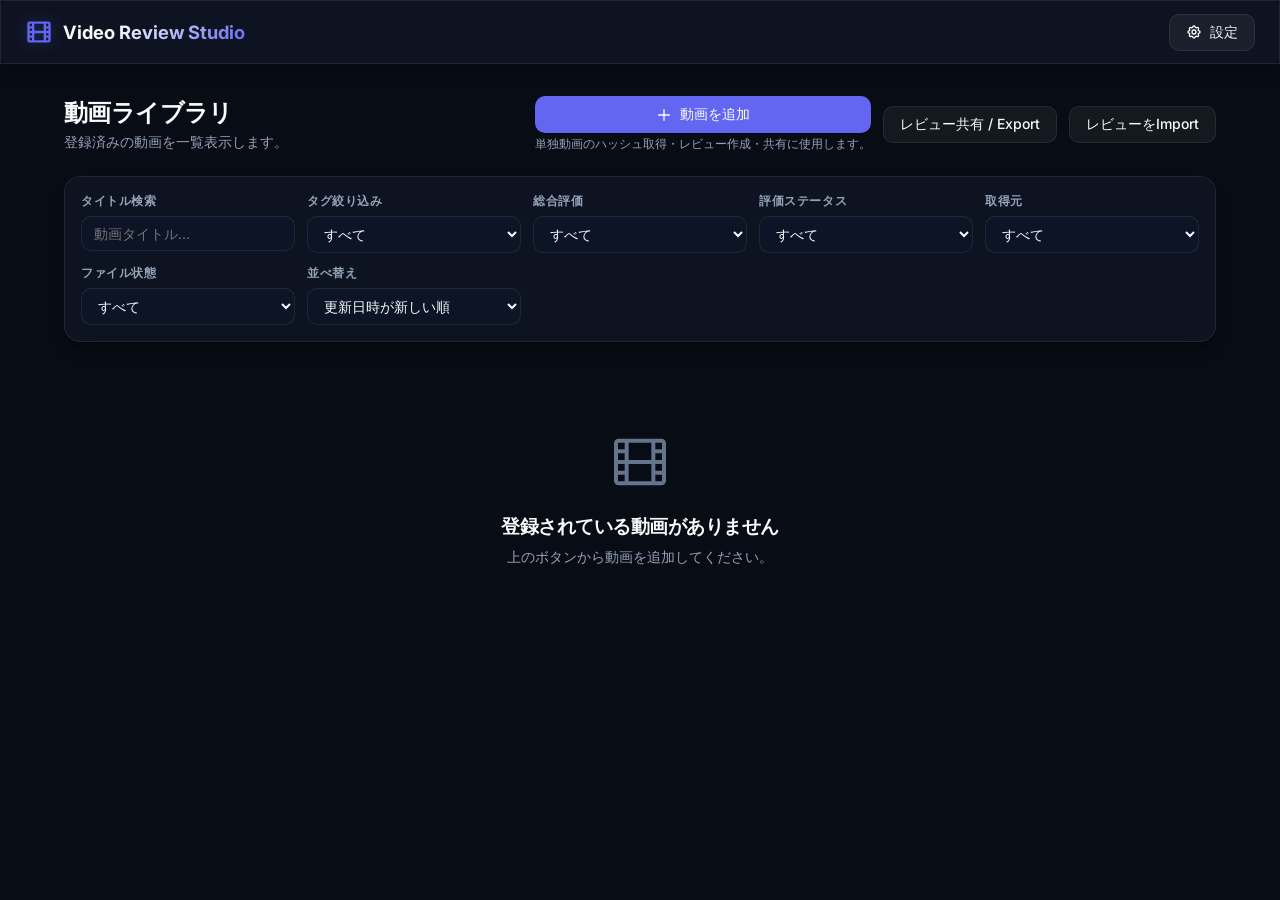
==== commit 6672f51b: "chore: clean up UI copy for better readability and structure" ====
--- a/index.html
+++ b/index.html
@@ -29,7 +29,7 @@
           <path stroke-linecap="round" stroke-linejoin="round" stroke-width="2" d="M10.325 4.317c.426-1.756 2.924-1.756 3.35 0a1.724 1.724 0 002.573 1.066c1.543-.94 3.31.826 2.37 2.37a1.724 1.724 0 001.065 2.572c1.756.426 1.756 2.924 0 3.35a1.724 1.724 0 00-1.066 2.573c.94 1.543-.826 3.31-2.37 2.37a1.724 1.724 0 00-2.572 1.065c-.426 1.756-2.924 1.756-3.35 0a1.724 1.724 0 00-2.573-1.066c-1.543.94-3.31-.826-2.37-2.37a1.724 1.724 0 00-1.065-2.572c-1.756-.426-1.756-2.924 0-3.35a1.724 1.724 0 001.066-2.573c-.94-1.543.826-3.31 2.37-2.37.996.608 2.296.07 2.572-1.065z" />
           <path stroke-linecap="round" stroke-linejoin="round" stroke-width="2" d="M15 12a3 3 0 11-6 0 3 3 0 016 0z" />
         </svg>
-        評価項目設定
+        設定
       </button>
     </div>
   </header>
@@ -43,18 +43,21 @@
       <div class="library-header-bar">
         <div>
           <h2>動画ライブラリ</h2>
-          <p style="color:var(--color-text-muted);font-size:0.875rem;margin-top:4px">登録動画の再生と評価データ管理を行います</p>
+          <p style="color:var(--color-text-muted);font-size:0.875rem;margin-top:4px">登録済みの動画を一覧表示します。</p>
         </div>
         <div style="display:flex;gap:12px;align-items:center">
           <!-- Standard Library Actions -->
-          <div id="library-standard-actions" style="display:flex;gap:12px">
-            <label class="btn btn-primary" style="cursor:pointer;margin:0">
-              <input type="file" id="library-add-file" accept="video/*" style="display:none">
-              <svg xmlns="http://www.w3.org/2000/svg" style="width:16px;height:16px" fill="none" viewBox="0 0 24 24" stroke="currentColor">
-                <path stroke-linecap="round" stroke-linejoin="round" stroke-width="2" d="M12 4v16m8-8H4" />
-              </svg>
-              ローカル動画を追加
-            </label>
+          <div id="library-standard-actions" style="display:flex;gap:12px;align-items:center">
+            <div style="display:flex;flex-direction:column;gap:4px">
+              <label class="btn btn-primary" style="cursor:pointer;margin:0">
+                <input type="file" id="library-add-file" accept="video/*" style="display:none">
+                <svg xmlns="http://www.w3.org/2000/svg" style="width:16px;height:16px" fill="none" viewBox="0 0 24 24" stroke="currentColor">
+                  <path stroke-linecap="round" stroke-linejoin="round" stroke-width="2" d="M12 4v16m8-8H4" />
+                </svg>
+                動画を追加
+              </label>
+              <span style="font-size:0.725rem;color:var(--color-text-muted)">単独動画のハッシュ取得・レビュー作成・共有に使用します。</span>
+            </div>
             <button id="btn-share-export-start" class="btn btn-secondary">
               レビュー共有 / Export
             </button>
@@ -155,7 +158,7 @@
           <path stroke-linecap="round" stroke-linejoin="round" stroke-width="1.5" d="M7 4v16M17 4v16M3 8h4m10 0h4M3 12h18M3 16h4m10 0h4M4 20h16a1 1 0 001-1V5a1 1 0 00-1-1H4a1 1 0 00-1 1v14a1 1 0 001 1z" />
         </svg>
         <h3>登録されている動画がありません</h3>
-        <p style="font-size:0.875rem;margin-top:8px">上のボタンからローカル動画を追加してください。</p>
+        <p style="font-size:0.875rem;margin-top:8px">上のボタンから動画を追加してください。</p>
       </div>
     </main>
 
@@ -283,6 +286,18 @@
             <div style="font-weight: 600; margin-bottom: 4px;">保存ロケーション一覧:</div>
             <div id="info-locations-list" style="display: flex; flex-direction: column; gap: 4px;"></div>
           </div>
+          <div id="info-poster-container" style="margin-top: 12px; border-top: 1px solid var(--color-border); padding-top: 8px;">
+            <div style="display: flex; align-items: center; justify-content: space-between; gap: 8px; margin-bottom: 6px;">
+              <div style="font-weight: 600;">カスタムポスター:</div>
+              <div style="display: flex; gap: 8px;">
+                <button id="btn-editor-upload-poster" class="btn btn-secondary" style="padding: 4px 8px; font-size: 0.75rem;">ポスター画像を設定</button>
+                <button id="btn-editor-delete-poster" class="btn btn-error hidden" style="padding: 4px 8px; font-size: 0.75rem;">削除</button>
+              </div>
+            </div>
+            <div id="editor-poster-preview-container" class="hidden" style="position: relative; border-radius: 4px; overflow: hidden; max-height: 120px; background-color: var(--color-bg-dim); border: 1px solid var(--color-border);">
+              <img id="editor-poster-preview-img" style="width: 100%; height: auto; display: block; object-fit: contain; max-height: 120px;" alt="カスタムポスタープレビュー">
+            </div>
+          </div>
         </div>
 
         <!-- Shortcuts Help Info Card -->
@@ -571,7 +586,7 @@
         <div class="editor-section" style="gap: 12px; margin-bottom: 20px;">
           <h4 style="font-size: 1rem; font-weight: 600; color: var(--color-text-main);">動画フォルダ設定</h4>
           <p id="folder-api-fallback-msg" class="hidden" style="color: var(--color-warning); font-size: 0.8125rem; line-height: 1.4;">
-            このブラウザではフォルダの継続参照に対応していません。<br>従来の「ローカル動画を追加」を使用してください。
+            このブラウザではフォルダの継続参照に対応していません。<br>従来の「動画を追加」を使用してください。
           </p>
           <div id="folder-settings-panel" class="glass-card" style="padding: 16px; display: flex; flex-direction: column; gap: 10px; font-size: 0.875rem;">
             <div style="display: flex; justify-content: space-between;"><span style="color: var(--color-text-muted);">接続先：</span><strong id="folder-name-val">-</strong></div>
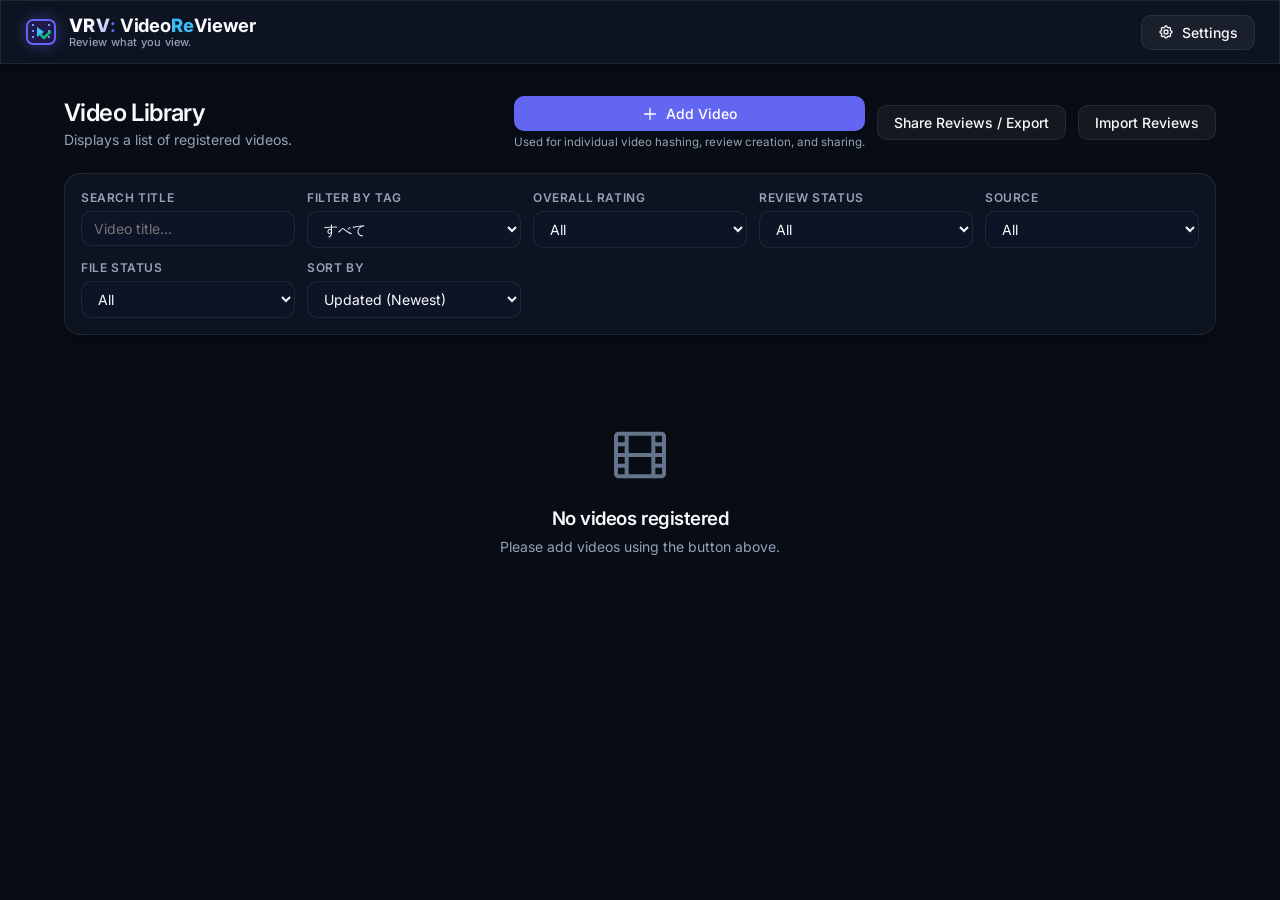
==== commit 70f5571e: "feat: implement i18n Phase 2 (static UI i18n and VRV: VideoReViewer brand) - Unify public branding t" ====
--- a/index.html
+++ b/index.html
@@ -3,7 +3,7 @@
 <head>
   <meta charset="UTF-8">
   <meta name="viewport" content="width=device-width, initial-scale=1.0">
-  <title>Video Review Studio - 動画評価＆タイムライン注釈ツール</title>
+  <title data-i18n="brand.pageTitle">VRV: VideoReViewer - 動画評価＆タイムライン注釈ツール</title>
   <link rel="stylesheet" href="css/styles.css">
 </head>
 <body>
@@ -11,25 +11,33 @@
   <!-- Header Section -->
   <header class="glass-panel">
     <div class="logo-container">
-      <!-- Film Roll SVG Logo -->
-      <svg class="logo-icon" xmlns="http://www.w3.org/2000/svg" fill="none" viewBox="0 0 24 24" stroke="currentColor">
-        <path stroke-linecap="round" stroke-linejoin="round" stroke-width="2" d="M7 4v16M17 4v16M3 8h4m10 0h4M3 12h18M3 16h4m10 0h4M4 20h16a1 1 0 001-1V5a1 1 0 00-1-1H4a1 1 0 00-1 1v14a1 1 0 001 1z" />
+      <!-- VRV Film/Play + Check SVG Logo -->
+      <svg class="logo-icon vrv-logo-icon" xmlns="http://www.w3.org/2000/svg" viewBox="0 0 32 32" fill="none">
+        <rect x="2" y="4" width="28" height="24" rx="6" fill="#1e1b4b" stroke="#6366f1" stroke-width="2"/>
+        <path d="M7 8h2v2H7zm0 6h2v2H7zm0 6h2v2H7zm16-12h2v2h-2zm0 6h2v2h-2zm0 6h2v2h-2z" fill="#818cf8"/>
+        <path d="M12 11l7 5-7 5V11z" fill="#38bdf8"/>
+        <path d="M16 19l3 3 6-6" stroke="#10b981" stroke-width="2.5" stroke-linecap="round" stroke-linejoin="round"/>
       </svg>
-      <span class="logo-text">Video Review Studio</span>
+      <div class="logo-text-group">
+        <div class="logo-title">
+          <span class="brand-vrv">VRV</span><span class="brand-sep">:</span> <span class="brand-name">Video<span class="brand-accent">Re</span>Viewer</span>
+        </div>
+        <div class="logo-tagline" data-i18n="brand.tagline">Review what you view.</div>
+      </div>
     </div>
     <div class="header-actions">
-      <button id="header-btn-library" class="btn btn-secondary hidden">
+      <button id="header-btn-library" class="btn btn-secondary hidden" data-i18n="common.backToLibrary" data-i18n-attr="title">
         <svg xmlns="http://www.w3.org/2000/svg" style="width:16px;height:16px" fill="none" viewBox="0 0 24 24" stroke="currentColor">
           <path stroke-linecap="round" stroke-linejoin="round" stroke-width="2" d="M4 6h16M4 12h16M4 18h16" />
         </svg>
-        動画一覧に戻る
+        <span data-i18n="common.backToLibrary">動画一覧に戻る</span>
       </button>
-      <button id="header-btn-settings" class="btn btn-secondary">
+      <button id="header-btn-settings" class="btn btn-secondary" data-i18n="common.settings" data-i18n-attr="title">
         <svg xmlns="http://www.w3.org/2000/svg" style="width:16px;height:16px" fill="none" viewBox="0 0 24 24" stroke="currentColor">
           <path stroke-linecap="round" stroke-linejoin="round" stroke-width="2" d="M10.325 4.317c.426-1.756 2.924-1.756 3.35 0a1.724 1.724 0 002.573 1.066c1.543-.94 3.31.826 2.37 2.37a1.724 1.724 0 001.065 2.572c1.756.426 1.756 2.924 0 3.35a1.724 1.724 0 00-1.066 2.573c.94 1.543-.826 3.31-2.37 2.37a1.724 1.724 0 00-2.572 1.065c-.426 1.756-2.924 1.756-3.35 0a1.724 1.724 0 00-2.573-1.066c-1.543.94-3.31-.826-2.37-2.37a1.724 1.724 0 00-1.065-2.572c-1.756-.426-1.756-2.924 0-3.35a1.724 1.724 0 001.066-2.573c-.94-1.543.826-3.31 2.37-2.37.996.608 2.296.07 2.572-1.065z" />
           <path stroke-linecap="round" stroke-linejoin="round" stroke-width="2" d="M15 12a3 3 0 11-6 0 3 3 0 016 0z" />
         </svg>
-        設定
+        <span data-i18n="common.settings">設定</span>
       </button>
     </div>
   </header>
@@ -42,8 +50,8 @@
     <main id="view-library" class="screen-library">
       <div class="library-header-bar">
         <div>
-          <h2>動画ライブラリ</h2>
-          <p style="color:var(--color-text-muted);font-size:0.875rem;margin-top:4px">登録済みの動画を一覧表示します。</p>
+          <h2 data-i18n="library.title">動画ライブラリ</h2>
+          <p data-i18n="library.description" style="color:var(--color-text-muted);font-size:0.875rem;margin-top:4px">登録済みの動画を一覧表示します。</p>
         </div>
         <div style="display:flex;gap:12px;align-items:center">
           <!-- Standard Library Actions -->
@@ -54,25 +62,25 @@
                 <svg xmlns="http://www.w3.org/2000/svg" style="width:16px;height:16px" fill="none" viewBox="0 0 24 24" stroke="currentColor">
                   <path stroke-linecap="round" stroke-linejoin="round" stroke-width="2" d="M12 4v16m8-8H4" />
                 </svg>
-                動画を追加
+                <span data-i18n="library.addVideo">動画を追加</span>
               </label>
-              <span style="font-size:0.725rem;color:var(--color-text-muted)">単独動画のハッシュ取得・レビュー作成・共有に使用します。</span>
-            </div>
-            <button id="btn-share-export-start" class="btn btn-secondary">
+              <span data-i18n="library.addVideoHelp" style="font-size:0.725rem;color:var(--color-text-muted)">単独動画のハッシュ取得・レビュー作成・共有に使用します。</span>
+            </div>
+            <button id="btn-share-export-start" class="btn btn-secondary" data-i18n="share.exportStart">
               レビュー共有 / Export
             </button>
-            <button id="btn-share-import-trigger" class="btn btn-secondary">
+            <button id="btn-share-import-trigger" class="btn btn-secondary" data-i18n="share.importTrigger">
               レビューをImport
             </button>
           </div>
 
           <!-- Share Export Mode Actions -->
           <div id="library-export-actions" class="hidden" style="display:flex;gap:12px;align-items:center">
-            <span style="font-size:0.875rem;font-weight:600">エクスポート対象を選択中: <span id="export-selected-count">0</span> 件</span>
-            <button id="btn-share-export-select-all" class="btn btn-secondary" style="padding: 6px 12px; font-size: 0.8125rem">全選択</button>
-            <button id="btn-share-export-deselect-all" class="btn btn-secondary" style="padding: 6px 12px; font-size: 0.8125rem">全解除</button>
-            <button id="btn-share-export-submit" class="btn btn-primary" style="padding: 6px 12px; font-size: 0.8125rem">Export実行</button>
-            <button id="btn-share-export-cancel" class="btn btn-secondary" style="padding: 6px 12px; font-size: 0.8125rem">キャンセル</button>
+            <span style="font-size:0.875rem;font-weight:600"><span data-i18n="share.exportSelectedPrefix">エクスポート対象を選択中: </span><span id="export-selected-count">0</span><span data-i18n="share.exportSelectedSuffix"> 件</span></span>
+            <button id="btn-share-export-select-all" class="btn btn-secondary" data-i18n="common.selectAll" style="padding: 6px 12px; font-size: 0.8125rem">全選択</button>
+            <button id="btn-share-export-deselect-all" class="btn btn-secondary" data-i18n="common.deselectAll" style="padding: 6px 12px; font-size: 0.8125rem">全解除</button>
+            <button id="btn-share-export-submit" class="btn btn-primary" data-i18n="share.exportSubmit" style="padding: 6px 12px; font-size: 0.8125rem">Export実行</button>
+            <button id="btn-share-export-cancel" class="btn btn-secondary" data-i18n="common.cancel" style="padding: 6px 12px; font-size: 0.8125rem">キャンセル</button>
           </div>
         </div>
       </div>
@@ -80,68 +88,68 @@
       <!-- Search & Filters Container -->
       <section class="glass-panel filter-bar">
         <div class="input-group">
-          <label class="input-label" for="filter-search">タイトル検索</label>
-          <input type="text" id="filter-search" class="form-input" placeholder="動画タイトル...">
+          <label class="input-label" for="filter-search" data-i18n="filter.searchLabel">タイトル検索</label>
+          <input type="text" id="filter-search" class="form-input" data-i18n="filter.searchPlaceholder" data-i18n-attr="placeholder" placeholder="動画タイトル...">
         </div>
         <div class="input-group">
-          <label class="input-label" for="filter-tag">タグ絞り込み</label>
+          <label class="input-label" for="filter-tag" data-i18n="filter.tagLabel">タグ絞り込み</label>
           <select id="filter-tag" class="form-input">
-            <option value="">すべて</option>
+            <option value="" data-i18n="common.all">すべて</option>
           </select>
         </div>
         <div class="input-group">
-          <label class="input-label" for="filter-grade">総合評価</label>
+          <label class="input-label" for="filter-grade" data-i18n="filter.gradeLabel">総合評価</label>
           <select id="filter-grade" class="form-input">
-            <option value="">すべて</option>
-            <option value="A">A (最高)</option>
+            <option value="" data-i18n="common.all">すべて</option>
+            <option value="A" data-i18n="filter.gradeA">A (最高)</option>
             <option value="B">B</option>
             <option value="C">C</option>
             <option value="D">D</option>
-            <option value="E">E (最低)</option>
-            <option value="unrated">未評価</option>
+            <option value="E" data-i18n="filter.gradeE">E (最低)</option>
+            <option value="unrated" data-i18n="filter.unrated">未評価</option>
           </select>
         </div>
         <div class="input-group">
-          <label class="input-label" for="filter-review-status">評価ステータス</label>
+          <label class="input-label" for="filter-review-status" data-i18n="filter.reviewStatusLabel">評価ステータス</label>
           <select id="filter-review-status" class="form-input">
-            <option value="">すべて</option>
-            <option value="rated">評価済み</option>
-            <option value="unrated">未評価 (項目・総合とも無し)</option>
+            <option value="" data-i18n="common.all">すべて</option>
+            <option value="rated" data-i18n="filter.statusRated">評価済み</option>
+            <option value="unrated" data-i18n="filter.statusUnratedDetail">未評価 (項目・総合とも無し)</option>
           </select>
         </div>
         <div class="input-group">
-          <label class="input-label" for="filter-source-type">取得元</label>
+          <label class="input-label" for="filter-source-type" data-i18n="filter.sourceTypeLabel">取得元</label>
           <select id="filter-source-type" class="form-input">
-            <option value="">すべて</option>
-            <option value="directory">フォルダ</option>
-            <option value="local-file">個別ファイル</option>
+            <option value="" data-i18n="common.all">すべて</option>
+            <option value="directory" data-i18n="filter.sourceDirectory">フォルダ</option>
+            <option value="local-file" data-i18n="filter.sourceLocalFile">個別ファイル</option>
           </select>
         </div>
         <div class="input-group">
-          <label class="input-label" for="filter-availability">ファイル状態</label>
+          <label class="input-label" for="filter-availability" data-i18n="filter.availabilityLabel">ファイル状態</label>
           <select id="filter-availability" class="form-input">
-            <option value="">すべて</option>
-            <option value="available">利用可能</option>
-            <option value="missing">見つからない</option>
-            <option value="permission-required">権限が必要</option>
-            <option value="unsupported">再生非対応</option>
-            <option value="scan-error">スキャンエラー</option>
-            <option value="no-directory">参照フォルダなし</option>
-            <option value="isolated">リンク切れ・エラー・参照元なし</option>
+            <option value="" data-i18n="common.all">すべて</option>
+            <option value="available" data-i18n="filter.availAvailable">利用可能</option>
+            <option value="missing" data-i18n="filter.availMissing">見つからない</option>
+            <option value="permission-required" data-i18n="filter.availPermissionRequired">権限が必要</option>
+            <option value="unsupported" data-i18n="filter.availUnsupported">再生非対応</option>
+            <option value="scan-error" data-i18n="filter.availScanError">スキャンエラー</option>
+            <option value="no-directory" data-i18n="filter.availNoDirectory">参照フォルダなし</option>
+            <option value="isolated" data-i18n="filter.availIsolated">リンク切れ・エラー・参照元なし</option>
           </select>
         </div>
         <div class="input-group">
-          <label class="input-label" for="filter-sort">並べ替え</label>
+          <label class="input-label" for="filter-sort" data-i18n="filter.sortLabel">並べ替え</label>
           <select id="filter-sort" class="form-input">
-            <option value="updatedAt-desc">更新日時が新しい順</option>
-            <option value="updatedAt-asc">更新日時が古い順</option>
-            <option value="title-asc">タイトル (A-Z/五十音順)</option>
-            <option value="grade-desc">総合評価の高い順</option>
-            <option value="avgRating-desc">個別評価平均の高い順</option>
+            <option value="updatedAt-desc" data-i18n="filter.sortUpdatedAtDesc">更新日時が新しい順</option>
+            <option value="updatedAt-asc" data-i18n="filter.sortUpdatedAtAsc">更新日時が古い順</option>
+            <option value="title-asc" data-i18n="filter.sortTitleAsc">タイトル (A-Z/五十音順)</option>
+            <option value="grade-desc" data-i18n="filter.sortGradeDesc">総合評価の高い順</option>
+            <option value="avgRating-desc" data-i18n="filter.sortAvgRatingDesc">個別評価平均の高い順</option>
           </select>
         </div>
         <div class="input-group" id="bulk-delete-container" style="display:flex;align-items:flex-end">
-          <button id="btn-bulk-delete" class="btn btn-error hidden" style="width:100%;height:38px;white-space:nowrap;background-color:rgba(239,68,68,0.15);border:1px solid var(--color-error);color:var(--color-error)">
+          <button id="btn-bulk-delete" class="btn btn-error hidden" data-i18n="library.bulkDelete" style="width:100%;height:38px;white-space:nowrap;background-color:rgba(239,68,68,0.15);border:1px solid var(--color-error);color:var(--color-error)">
             表示中の動画を一括削除
           </button>
         </div>
@@ -157,8 +165,8 @@
         <svg xmlns="http://www.w3.org/2000/svg" style="width:64px;height:64px;color:var(--color-text-dim);margin:0 auto 16px" fill="none" viewBox="0 0 24 24" stroke="currentColor">
           <path stroke-linecap="round" stroke-linejoin="round" stroke-width="1.5" d="M7 4v16M17 4v16M3 8h4m10 0h4M3 12h18M3 16h4m10 0h4M4 20h16a1 1 0 001-1V5a1 1 0 00-1-1H4a1 1 0 00-1 1v14a1 1 0 001 1z" />
         </svg>
-        <h3>登録されている動画がありません</h3>
-        <p style="font-size:0.875rem;margin-top:8px">上のボタンから動画を追加してください。</p>
+        <h3 data-i18n="library.emptyTitle">登録されている動画がありません</h3>
+        <p data-i18n="library.emptyDescription" style="font-size:0.875rem;margin-top:8px">上のボタンから動画を追加してください。</p>
       </div>
     </main>
 
@@ -166,21 +174,21 @@
          SCREEN 2: Dual Column Review Workspace (Editor)
          ============================================== -->
     <main id="view-editor" class="screen-editor hidden">
-      <div id="provisional-warning-banner" class="hidden" style="background-color: #f59e0b; color: white; font-weight: 600; font-size: 0.875rem; padding: 8px; text-align: center; grid-column: 1 / -1; width: 100%;">
+      <div id="provisional-warning-banner" class="hidden" data-i18n="editor.provisionalWarning" style="background-color: #f59e0b; color: white; font-weight: 600; font-size: 0.875rem; padding: 8px; text-align: center; grid-column: 1 / -1; width: 100%;">
         フルハッシュ（SHA-256）検証中ですが、編集・評価は可能です。
       </div>
       <!-- Left Column: Video and Basic Controls -->
       <div class="editor-left-pane">
         <div class="pane-nav-bar">
           <div class="video-title-area" style="display:flex;align-items:center;gap:8px;flex:1;min-width:0">
-            <button id="editor-btn-back" class="btn btn-icon" title="動画一覧へ戻る">
+            <button id="editor-btn-back" class="btn btn-icon" data-i18n="common.backToLibrary" data-i18n-attr="title,aria-label" title="動画一覧へ戻る">
               <svg xmlns="http://www.w3.org/2000/svg" fill="none" viewBox="0 0 24 24" stroke="currentColor">
                 <path stroke-linecap="round" stroke-linejoin="round" stroke-width="2" d="M10 19l-7-7m0 0l7-7m-7 7h18" />
               </svg>
             </button>
             <div id="title-display-container" style="display:flex;align-items:center;gap:8px;flex:1;min-width:0">
               <h3 id="editor-video-title" class="video-title-heading" style="margin:0;overflow:hidden;text-overflow:ellipsis;white-space:nowrap;max-width:350px">動画タイトル...</h3>
-              <button id="btn-edit-display-title" class="btn btn-icon" title="表示タイトルを変更" style="padding:4px;width:24px;height:24px;color:var(--color-text-muted)">
+              <button id="btn-edit-display-title" class="btn btn-icon" data-i18n="editor.editDisplayTitle" data-i18n-attr="title,aria-label" title="表示タイトルを変更" style="padding:4px;width:24px;height:24px;color:var(--color-text-muted)">
                 <svg xmlns="http://www.w3.org/2000/svg" style="width:14px;height:14px" fill="none" viewBox="0 0 24 24" stroke="currentColor">
                   <path stroke-linecap="round" stroke-linejoin="round" stroke-width="2" d="M15.232 5.232l3.536 3.536m-2.036-5.036a2.5 2.5 0 113.536 3.536L6.5 21.036H3v-3.572L16.732 3.732z" />
                 </svg>
@@ -188,16 +196,16 @@
             </div>
             <div id="title-edit-container" class="hidden" style="display:flex;align-items:center;gap:6px;flex:1;min-width:0">
               <div style="display:flex;flex-direction:column;flex:1;min-width:0">
-                <input type="text" id="display-title-input" class="form-input" style="height:32px;padding:4px 8px;font-size:0.9rem;width:100%" placeholder="表示タイトルを入力...">
-                <div style="font-size: 0.6875rem; color: var(--color-text-muted); margin-top: 2px;">※ 動画ファイル名は変更されません</div>
-              </div>
-              <button id="btn-save-display-title" class="btn btn-primary" style="padding:4px 10px;height:32px;font-size:0.8rem">保存</button>
-              <button id="btn-cancel-display-title" class="btn btn-secondary" style="padding:4px 10px;height:32px;font-size:0.8rem">キャンセル</button>
+                <input type="text" id="display-title-input" class="form-input" data-i18n="editor.displayTitlePlaceholder" data-i18n-attr="placeholder" style="height:32px;padding:4px 8px;font-size:0.9rem;width:100%" placeholder="表示タイトルを入力...">
+                <div data-i18n="editor.displayTitleNote" style="font-size: 0.6875rem; color: var(--color-text-muted); margin-top: 2px;">※ 動画ファイル名は変更されません</div>
+              </div>
+              <button id="btn-save-display-title" class="btn btn-primary" data-i18n="common.save" style="padding:4px 10px;height:32px;font-size:0.8rem">保存</button>
+              <button id="btn-cancel-display-title" class="btn btn-secondary" data-i18n="common.cancel" style="padding:4px 10px;height:32px;font-size:0.8rem">キャンセル</button>
             </div>
           </div>
           <div class="player-nav-buttons">
-            <button id="player-btn-prev" class="btn btn-secondary" title="前の動画">前の動画</button>
-            <button id="player-btn-next" class="btn btn-secondary" title="次の動画">次の動画</button>
+            <button id="player-btn-prev" class="btn btn-secondary" data-i18n="player.prevVideo" data-i18n-attr="title" title="前の動画"><span data-i18n="player.prevVideo">前の動画</span></button>
+            <button id="player-btn-next" class="btn btn-secondary" data-i18n="player.nextVideo" data-i18n-attr="title" title="次の動画"><span data-i18n="player.nextVideo">次の動画</span></button>
           </div>
         </div>
 
@@ -216,7 +224,7 @@
             </div>
             <div class="controls-row">
               <div class="controls-left">
-                <button id="player-btn-play" class="control-btn" title="再生 (Space)">
+                <button id="player-btn-play" class="control-btn" data-i18n="player.playPauseTooltip" data-i18n-attr="title,aria-label" title="再生 (Space)">
                   <!-- Play Icon -->
                   <svg id="play-icon" xmlns="http://www.w3.org/2000/svg" fill="currentColor" viewBox="0 0 24 24">
                     <path d="M8 5v14l11-7z" />
@@ -227,7 +235,7 @@
                   </svg>
                 </button>
                 <div class="volume-container">
-                  <button id="player-btn-mute" class="control-btn" title="ミュート (M)">
+                  <button id="player-btn-mute" class="control-btn" data-i18n="player.muteTooltip" data-i18n-attr="title,aria-label" title="ミュート (M)">
                     <!-- Speaker Low Icon -->
                     <svg id="mute-icon-off" xmlns="http://www.w3.org/2000/svg" fill="currentColor" viewBox="0 0 24 24">
                       <path d="M3 9v6h4l5 5V4L7 9H3zm13.5 3c0-1.77-1.02-3.29-2.5-4.03v8.05c1.48-.73 2.5-2.25 2.5-4.02z" />
@@ -244,7 +252,7 @@
                 </div>
               </div>
               <div class="controls-right">
-                <button id="player-btn-fullscreen" class="control-btn" title="全画面表示">
+                <button id="player-btn-fullscreen" class="control-btn" data-i18n="player.fullscreenTooltip" data-i18n-attr="title,aria-label" title="全画面表示">
                   <svg xmlns="http://www.w3.org/2000/svg" fill="currentColor" viewBox="0 0 24 24">
                     <path d="M7 14H5v5h5v-2H7v-3zm-2-4h2V7h3V5H5v5zm12 7h-3v2h5v-5h-2v3zM14 5v2h3v3h2V5h-5z" />
                   </svg>
@@ -260,42 +268,42 @@
             <path stroke-linecap="round" stroke-linejoin="round" stroke-width="1.5" d="M12 9v2m0 4h.01m-6.938 4h13.856c1.54 0 2.502-1.667 1.732-3L13.732 4c-.77-1.333-2.694-1.333-3.464 0L3.34 16c-.77 1.333.192 3 1.732 3z" />
           </svg>
           <div>
-            <h4 style="color:var(--color-warning)">ローカル動画ファイルを再接続してください</h4>
+            <h4 data-i18n="player.reconnectTitle" style="color:var(--color-warning)">ローカル動画ファイルを再接続してください</h4>
             <p style="color:var(--color-text-muted);font-size:0.875rem;margin-top:6px">
-              セキュリティ制限のため、ページ読み込み後はファイルを再度指定する必要があります。<br>
-              ファイル名: <strong id="warning-file-name" style="color:var(--color-text-main)">filename.mp4</strong>
+              <span data-i18n="player.reconnectDesc1">セキュリティ制限のため、ページ読み込み後はファイルを再度指定する必要があります。</span><br>
+              <span data-i18n="player.reconnectFileNamePrefix">ファイル名: </span><strong id="warning-file-name" style="color:var(--color-text-main)">filename.mp4</strong>
             </p>
           </div>
-          <button id="player-folder-permission-button" class="btn btn-primary hidden">
+          <button id="player-folder-permission-button" class="btn btn-primary hidden" data-i18n="player.grantFolderPermission">
             フォルダのアクセスを許可する
           </button>
           <label id="player-file-reconnect-label" class="btn btn-primary" style="cursor:pointer">
             <input type="file" id="player-reconnect-file" accept="video/*" style="display:none">
-            <span>ファイルを指定して再生</span>
+            <span data-i18n="player.selectFileToPlay">ファイルを指定して再生</span>
           </label>
         </div>
 
         <!-- Details & Stats block -->
         <div class="glass-card" style="padding:16px 20px;font-size:0.8125rem;color:var(--color-text-muted)">
           <div style="display:flex;justify-content:space-between;flex-wrap:wrap;gap:8px">
-            <div>ファイル名: <span id="info-file-name" style="color:var(--color-text-main)">-</span></div>
-            <div>サイズ: <span id="info-file-size" style="color:var(--color-text-main)">-</span></div>
-            <div>再生時間: <span id="info-duration" style="color:var(--color-text-main)">-</span></div>
+            <div><span data-i18n="editor.labelFileName">ファイル名: </span><span id="info-file-name" style="color:var(--color-text-main)">-</span></div>
+            <div><span data-i18n="editor.labelFileSize">サイズ: </span><span id="info-file-size" style="color:var(--color-text-main)">-</span></div>
+            <div><span data-i18n="editor.labelDuration">再生時間: </span><span id="info-duration" style="color:var(--color-text-main)">-</span></div>
           </div>
           <div id="info-locations-container" style="margin-top: 12px; border-top: 1px solid var(--color-border); padding-top: 8px;">
-            <div style="font-weight: 600; margin-bottom: 4px;">保存ロケーション一覧:</div>
+            <div data-i18n="editor.labelLocations" style="font-weight: 600; margin-bottom: 4px;">保存ロケーション一覧:</div>
             <div id="info-locations-list" style="display: flex; flex-direction: column; gap: 4px;"></div>
           </div>
           <div id="info-poster-container" style="margin-top: 12px; border-top: 1px solid var(--color-border); padding-top: 8px;">
             <div style="display: flex; align-items: center; justify-content: space-between; gap: 8px; margin-bottom: 6px;">
-              <div style="font-weight: 600;">カスタムポスター:</div>
+              <div data-i18n="poster.labelCustomPoster" style="font-weight: 600;">カスタムポスター:</div>
               <div style="display: flex; gap: 8px;">
-                <button id="btn-editor-upload-poster" class="btn btn-secondary" style="padding: 4px 8px; font-size: 0.75rem;">ポスター画像を設定</button>
-                <button id="btn-editor-delete-poster" class="btn btn-error hidden" style="padding: 4px 8px; font-size: 0.75rem;">削除</button>
+                <button id="btn-editor-upload-poster" class="btn btn-secondary" data-i18n="poster.setButton" style="padding: 4px 8px; font-size: 0.75rem;">ポスター画像を設定</button>
+                <button id="btn-editor-delete-poster" class="btn btn-error hidden" data-i18n="common.delete" style="padding: 4px 8px; font-size: 0.75rem;">削除</button>
               </div>
             </div>
             <div id="editor-poster-preview-container" class="hidden" style="position: relative; border-radius: 4px; overflow: hidden; max-height: 120px; background-color: var(--color-bg-dim); border: 1px solid var(--color-border);">
-              <img id="editor-poster-preview-img" style="width: 100%; height: auto; display: block; object-fit: contain; max-height: 120px;" alt="カスタムポスタープレビュー">
+              <img id="editor-poster-preview-img" data-i18n="poster.previewAlt" data-i18n-attr="alt" style="width: 100%; height: auto; display: block; object-fit: contain; max-height: 120px;" alt="カスタムポスタープレビュー">
             </div>
           </div>
         </div>
@@ -306,31 +314,31 @@
             <svg xmlns="http://www.w3.org/2000/svg" style="width:16px;height:16px;color:var(--color-primary)" fill="none" viewBox="0 0 24 24" stroke="currentColor">
               <path stroke-linecap="round" stroke-linejoin="round" stroke-width="2" d="M13 16h-1v-4h-1m1-4h.01M21 12a9 9 0 11-18 0 9 9 0 0118 0z" />
             </svg>
-            キーボードショートカット
+            <span data-i18n="shortcuts.title">キーボードショートカット</span>
           </h4>
           <div class="shortcuts-grid">
             <div class="shortcut-item">
-              <span>再生 / 一時停止</span>
+              <span data-i18n="shortcuts.playPause">再生 / 一時停止</span>
               <kbd class="shortcut-key">Space</kbd>
             </div>
             <div class="shortcut-item">
-              <span>5秒戻る / 進む</span>
+              <span data-i18n="shortcuts.seek5s">5秒戻る / 進む</span>
               <kbd class="shortcut-key">← / →</kbd>
             </div>
             <div class="shortcut-item">
-              <span>10秒戻る / 進む</span>
+              <span data-i18n="shortcuts.seek10s">10秒戻る / 進む</span>
               <kbd class="shortcut-key">Shift + ← / →</kbd>
             </div>
             <div class="shortcut-item">
-              <span>ミュートの切替</span>
+              <span data-i18n="shortcuts.toggleMute">ミュートの切替</span>
               <kbd class="shortcut-key">M</kbd>
             </div>
             <div class="shortcut-item">
-              <span>現在時刻の引用</span>
+              <span data-i18n="shortcuts.captureTime">現在時刻の引用</span>
               <kbd class="shortcut-key">T</kbd>
             </div>
             <div class="shortcut-item">
-              <span>評価の保存</span>
+              <span data-i18n="shortcuts.saveReview">評価の保存</span>
               <kbd class="shortcut-key">Ctrl / Cmd + S</kbd>
             </div>
           </div>
@@ -343,7 +351,7 @@
 
           <!-- 0. Video Genre Selection -->
           <div class="editor-section">
-            <label class="editor-section-title" for="video-genre-select">0. 動画ジャンル</label>
+            <label class="editor-section-title" for="video-genre-select" data-i18n="review.sectionGenre">0. 動画ジャンル</label>
             <select id="video-genre-select" class="form-input" style="width:100%">
               <!-- Genre options dynamically injected -->
             </select>
@@ -351,20 +359,20 @@
 
           <!-- 1. Overall Evaluation Grade -->
           <div class="editor-section">
-            <label class="editor-section-title">1. 総合評価</label>
+            <label class="editor-section-title" data-i18n="review.sectionOverall">1. 総合評価</label>
             <div class="grade-selector-group">
               <button class="grade-btn" data-grade="A">A</button>
               <button class="grade-btn" data-grade="B">B</button>
               <button class="grade-btn" data-grade="C">C</button>
               <button class="grade-btn" data-grade="D">D</button>
               <button class="grade-btn" data-grade="E">E</button>
-              <button id="btn-grade-clear" class="btn btn-secondary grade-btn-clear" title="クリア">クリア</button>
+              <button id="btn-grade-clear" class="btn btn-secondary grade-btn-clear" data-i18n="common.clear" data-i18n-attr="title" title="クリア"><span data-i18n="common.clear">クリア</span></button>
             </div>
           </div>
 
           <!-- 2. Individual Star Criteria Ratings -->
           <div class="editor-section">
-            <label class="editor-section-title">2. 個別評価</label>
+            <label class="editor-section-title" data-i18n="review.sectionCriteria">2. 個別評価</label>
             <div id="criteria-ratings-panel" class="criteria-ratings-panel">
               <!-- Star rating elements will be injected here by app.js -->
             </div>
@@ -372,7 +380,7 @@
 
           <!-- 3. Radar Chart Representation -->
           <div class="editor-section">
-            <label class="editor-section-title">3. レーダーチャート</label>
+            <label class="editor-section-title" data-i18n="review.sectionRadar">3. レーダーチャート</label>
             <div id="radar-chart-container" class="radar-chart-container">
               <!-- SVG Radar is injected here -->
             </div>
@@ -380,13 +388,13 @@
 
           <!-- 4. Tags Manager -->
           <div class="editor-section">
-            <label class="editor-section-title">4. タグ</label>
+            <label class="editor-section-title" data-i18n="review.sectionTags">4. タグ</label>
             <div class="tags-widget-container">
               <div id="tags-chips-list" class="tags-chips-list">
                 <!-- Tag chips render here -->
               </div>
               <div class="tag-input-box-wrapper">
-                <input type="text" id="tag-input-field" class="form-input" style="width:100%" placeholder="タグ名を入力してEnterで追加...">
+                <input type="text" id="tag-input-field" class="form-input" data-i18n="review.tagInputPlaceholder" data-i18n-attr="placeholder" style="width:100%" placeholder="タグ名を入力してEnterで追加...">
                 <!-- Suggestions Dropdown -->
                 <div id="tag-autocomplete-dropdown" class="tag-autocomplete-dropdown glass-panel hidden">
                   <!-- autocomplete suggestions injected here -->
@@ -397,16 +405,16 @@
 
           <!-- 5. Timeline Comments & Annotations -->
           <div class="editor-section">
-            <label class="editor-section-title">5. コメント ＆ タイムライン引用</label>
+            <label class="editor-section-title" data-i18n="review.sectionComments">5. コメント ＆ タイムライン引用</label>
 
             <div style="display:flex;flex-direction:column;gap:8px">
-              <label class="input-label">全体コメント</label>
-              <textarea id="comment-editor" class="form-input comment-editor-textarea" placeholder="動画全体の評価コメントやメモを記載..."></textarea>
+              <label class="input-label" data-i18n="review.overallCommentLabel">全体コメント</label>
+              <textarea id="comment-editor" class="form-input comment-editor-textarea" data-i18n="review.commentPlaceholder" data-i18n-attr="placeholder" placeholder="動画全体の評価コメントやメモを記載..."></textarea>
             </div>
 
             <div style="display:flex;flex-direction:column;gap:12px;margin-top:12px">
               <div style="display:flex;justify-content:between;align-items:center">
-                <label class="input-label">タイムライン引用メモ</label>
+                <label class="input-label" data-i18n="timeline.sectionTitle">タイムライン引用メモ</label>
               </div>
 
               <!-- Captured Note Composer -->
@@ -419,12 +427,12 @@
                     <svg xmlns="http://www.w3.org/2000/svg" style="width:14px;height:14px;margin-right:2px" fill="none" viewBox="0 0 24 24" stroke="currentColor">
                       <path stroke-linecap="round" stroke-linejoin="round" stroke-width="2" d="M12 8v4l3 3m6-3a9 9 0 11-18 0 9 9 0 0118 0z" />
                     </svg>
-                    現在時刻を引用 (T)
+                    <span data-i18n="timeline.captureButton">現在時刻を引用 (T)</span>
                   </button>
                 </div>
-                <input type="text" id="timeline-comment-field" class="form-input timeline-editor-comment-input" placeholder="この場面についてのメモを入力...">
+                <input type="text" id="timeline-comment-field" class="form-input timeline-editor-comment-input" data-i18n="timeline.inputPlaceholder" data-i18n-attr="placeholder" placeholder="この場面についてのメモを入力...">
                 <div style="display:flex;justify-content:flex-end">
-                  <button id="btn-timeline-add-note" class="btn btn-primary" style="padding:4px 12px;font-size:0.75rem">追加</button>
+                  <button id="btn-timeline-add-note" class="btn btn-primary" data-i18n="common.add" style="padding:4px 12px;font-size:0.75rem">追加</button>
                 </div>
               </div>
 
@@ -437,13 +445,13 @@
 
           <!-- 6. Shared Reviews (Multiple Reviewers) -->
           <div id="shared-reviews-section" class="editor-section hidden">
-            <label class="editor-section-title">6. 共有レビュー</label>
+            <label class="editor-section-title" data-i18n="review.sectionShared">6. 共有レビュー</label>
             <div class="shared-reviews-container glass-panel" style="padding:12px;margin-top:8px;display:flex;flex-direction:column;gap:12px">
 
               <!-- Overall Rating Summary -->
               <div style="display:flex;justify-content:space-between;align-items:center">
                 <div>
-                  <span style="font-size:0.75rem;color:var(--color-text-dim)">平均評価</span>
+                  <span style="font-size:0.75rem;color:var(--color-text-dim)" data-i18n="share.averageRating">平均評価</span>
                   <div style="display:flex;align-items:baseline;gap:6px">
                     <span id="shared-average-rating" style="font-size:1.5rem;font-weight:700;color:var(--color-primary)">-</span>
                     <span style="font-size:0.875rem;color:var(--color-text-muted)">/ 5</span>
@@ -459,7 +467,7 @@
 
               <!-- Reviewers List -->
               <div>
-                <label class="input-label" style="margin-bottom:6px">レビュアー別評価</label>
+                <label class="input-label" style="margin-bottom:6px" data-i18n="share.reviewersBreakdown">レビュアー別評価</label>
                 <div id="shared-reviewers-list" style="display:flex;flex-direction:column;gap:6px">
                   <!-- Injected dynamically -->
                 </div>
@@ -469,7 +477,7 @@
 
               <!-- Merged Tags -->
               <div>
-                <label class="input-label" style="margin-bottom:6px">統合タグ</label>
+                <label class="input-label" style="margin-bottom:6px" data-i18n="share.mergedTags">統合タグ</label>
                 <div id="shared-tags-list" class="tags-chips-list">
                   <!-- Injected dynamically -->
                 </div>
@@ -479,7 +487,7 @@
 
               <!-- Merged Timeline Comments -->
               <div>
-                <label class="input-label" style="margin-bottom:6px">共有タイムライン</label>
+                <label class="input-label" style="margin-bottom:6px" data-i18n="share.sharedTimeline">共有タイムライン</label>
                 <div id="shared-timeline-list" class="timeline-notes-list" style="margin-top:6px;max-height:300px;overflow-y:auto">
                   <!-- Injected dynamically -->
                 </div>
@@ -492,14 +500,14 @@
 
         <!-- Sticky Save Review Action Bar -->
         <div class="pane-save-bar">
-          <span id="autosave-indicator" style="color:var(--color-text-dim);font-size:0.75rem;align-self:center;margin-right:auto">
+          <span id="autosave-indicator" data-i18n="editor.autosaveEnabled" style="color:var(--color-text-dim);font-size:0.75rem;align-self:center;margin-right:auto">
             自動保存: 有効
           </span>
           <button id="editor-btn-save" class="btn btn-primary">
             <svg xmlns="http://www.w3.org/2000/svg" style="width:16px;height:16px" fill="none" viewBox="0 0 24 24" stroke="currentColor">
               <path stroke-linecap="round" stroke-linejoin="round" stroke-width="2" d="M8 7H5a2 2 0 00-2 2v9a2 2 0 002 2h14a2 2 0 002-2V9a2 2 0 00-2-2h-3m-1 4l-3 3m0 0l-3-3m3 3V4" />
             </svg>
-            評価を保存 (Ctrl+S)
+            <span data-i18n="editor.saveReview">評価を保存 (Ctrl+S)</span>
           </button>
         </div>
       </div>
@@ -513,8 +521,8 @@
   <div id="modal-settings" class="modal-overlay">
     <div class="modal-container glass-panel">
       <div class="modal-header">
-        <h3>個別評価項目設定</h3>
-        <button id="settings-close-x" class="btn btn-icon" style="width:32px;height:32px">
+        <h3 data-i18n="settings.modalTitle">個別評価項目設定</h3>
+        <button id="settings-close-x" class="btn btn-icon" data-i18n="common.close" data-i18n-attr="title,aria-label" title="閉じる" style="width:32px;height:32px">
           <svg xmlns="http://www.w3.org/2000/svg" fill="none" viewBox="0 0 24 24" stroke="currentColor">
             <path stroke-linecap="round" stroke-linejoin="round" stroke-width="2" d="M6 18L18 6M6 6l12 12" />
           </svg>
@@ -524,26 +532,26 @@
 
         <!-- Genre Configuration Section -->
         <div class="editor-section" style="gap: 8px; margin-bottom: 20px;">
-          <h4 style="font-size: 1rem; font-weight: 600; color: var(--color-text-main); margin-bottom: 4px;">動画ジャンル設定</h4>
+          <h4 data-i18n="settings.genreSectionTitle" style="font-size: 1rem; font-weight: 600; color: var(--color-text-main); margin-bottom: 4px;">動画ジャンル設定</h4>
           <div style="display:flex; gap:8px; align-items: center; margin-bottom: 8px;">
             <select id="settings-genre-select" class="form-input" style="flex:1; height:38px;">
               <!-- Genres dynamically loaded -->
             </select>
-            <button id="settings-btn-genre-rename" class="btn btn-secondary" style="height:38px; font-size:0.8125rem; padding: 0 12px;">変更</button>
-            <button id="settings-btn-genre-toggle-active" class="btn btn-danger" style="height:38px; font-size:0.8125rem; padding: 0 12px;">無効化</button>
+            <button id="settings-btn-genre-rename" class="btn btn-secondary" data-i18n="common.rename" style="height:38px; font-size:0.8125rem; padding: 0 12px;">変更</button>
+            <button id="settings-btn-genre-toggle-active" class="btn btn-danger" data-i18n="common.disable" style="height:38px; font-size:0.8125rem; padding: 0 12px;">無効化</button>
           </div>
 
           <!-- Add New Genre form -->
           <div class="settings-add-box" style="margin-top: 8px;">
-            <input type="text" id="settings-new-genre-input" class="form-input" style="flex:1;" placeholder="新しいジャンル名を入力 (例: インタビュー)...">
-            <button id="settings-btn-genre-add" class="btn btn-primary" style="padding: 0 16px;">追加</button>
+            <input type="text" id="settings-new-genre-input" class="form-input" data-i18n="settings.newGenrePlaceholder" data-i18n-attr="placeholder" style="flex:1;" placeholder="新しいジャンル名を入力 (例: インタビュー)...">
+            <button id="settings-btn-genre-add" class="btn btn-primary" data-i18n="common.add" style="padding: 0 16px;">追加</button>
           </div>
 
           <div style="display:flex; justify-content: space-between; align-items: center; margin-top: 10px;">
-            <span style="font-size:0.75rem; color:var(--color-text-muted);">ジャンル並べ替え：</span>
+            <span data-i18n="settings.genreReorderLabel" style="font-size:0.75rem; color:var(--color-text-muted);">ジャンル並べ替え：</span>
             <div style="display:flex; gap:6px;">
-              <button id="settings-btn-genre-up" class="btn btn-secondary" style="padding:4px 10px; font-size:0.75rem;">▲ 上へ</button>
-              <button id="settings-btn-genre-down" class="btn btn-secondary" style="padding:4px 10px; font-size:0.75rem;">▼ 下へ</button>
+              <button id="settings-btn-genre-up" class="btn btn-secondary" data-i18n="common.moveUp" style="padding:4px 10px; font-size:0.75rem;">▲ 上へ</button>
+              <button id="settings-btn-genre-down" class="btn btn-secondary" data-i18n="common.moveDown" style="padding:4px 10px; font-size:0.75rem;">▼ 下へ</button>
             </div>
           </div>
         </div>
@@ -553,18 +561,18 @@
 
         <!-- Criteria Configuration Section (for Selected Genre) -->
         <div class="editor-section" style="gap: 8px; margin-bottom: 20px;">
-          <h4 style="font-size: 1rem; font-weight: 600; color: var(--color-text-main); margin-bottom: 4px;">ジャンル別評価項目設定</h4>
-          <p style="color:var(--color-text-muted);font-size:0.8125rem;line-height:1.4;margin-bottom:8px">
+          <h4 data-i18n="settings.criteriaSectionTitle" style="font-size: 1rem; font-weight: 600; color: var(--color-text-main); margin-bottom: 4px;">ジャンル別評価項目設定</h4>
+          <p data-i18n="settings.criteriaSectionDesc" style="color:var(--color-text-muted);font-size:0.8125rem;line-height:1.4;margin-bottom:8px">
             選択中ジャンルに紐づく評価項目は最大6項目まで登録できます。項目名の変更、並べ替え、無効化が行えます。
           </p>
 
           <!-- Copy Criteria Box -->
           <div style="display:flex; gap:8px; align-items: center; background: rgba(255,255,255,0.03); padding:8px 12px; border-radius:var(--radius-sm); border: 1px dashed var(--color-border); margin-bottom: 12px;">
-            <span style="font-size: 0.75rem; white-space: nowrap; color: var(--color-text-muted);">他ジャンルからコピー:</span>
+            <span data-i18n="settings.copyCriteriaLabel" style="font-size: 0.75rem; white-space: nowrap; color: var(--color-text-muted);">他ジャンルからコピー:</span>
             <select id="settings-copy-source-select" class="form-input" style="flex:1; height:30px; font-size: 0.75rem; padding: 2px 6px;">
               <!-- Other genres to copy from -->
             </select>
-            <button id="settings-btn-copy-criteria" class="btn btn-secondary" style="height:30px; padding:0 8px; font-size:0.75rem;">コピー実行</button>
+            <button id="settings-btn-copy-criteria" class="btn btn-secondary" data-i18n="settings.copyCriteriaButton" style="height:30px; padding:0 8px; font-size:0.75rem;">コピー実行</button>
           </div>
 
           <!-- Criteria List Grid -->
@@ -574,8 +582,8 @@
 
           <!-- Add New Field Form -->
           <div class="settings-add-box">
-            <input type="text" id="settings-new-name-input" class="form-input" style="flex:1" placeholder="項目名を入力 (例: 内容)...">
-            <button id="settings-btn-add" class="btn btn-primary">項目追加</button>
+            <input type="text" id="settings-new-name-input" class="form-input" data-i18n="settings.newCriteriaPlaceholder" data-i18n-attr="placeholder" style="flex:1" placeholder="項目名を入力 (例: 内容)...">
+            <button id="settings-btn-add" class="btn btn-primary" data-i18n="settings.addCriteriaButton">項目追加</button>
           </div>
         </div>
 
@@ -584,39 +592,40 @@
 
         <!-- Video Folder Settings Section -->
         <div class="editor-section" style="gap: 12px; margin-bottom: 20px;">
-          <h4 style="font-size: 1rem; font-weight: 600; color: var(--color-text-main);">動画フォルダ設定</h4>
+          <h4 data-i18n="folder.settingsTitle" style="font-size: 1rem; font-weight: 600; color: var(--color-text-main);">動画フォルダ設定</h4>
           <p id="folder-api-fallback-msg" class="hidden" style="color: var(--color-warning); font-size: 0.8125rem; line-height: 1.4;">
-            このブラウザではフォルダの継続参照に対応していません。<br>従来の「動画を追加」を使用してください。
+            <span data-i18n="folder.apiFallbackMsg1">このブラウザではフォルダの継続参照に対応していません。</span><br>
+            <span data-i18n="folder.apiFallbackMsg2">従来の「動画を追加」を使用してください。</span>
           </p>
           <div id="folder-settings-panel" class="glass-card" style="padding: 16px; display: flex; flex-direction: column; gap: 10px; font-size: 0.875rem;">
-            <div style="display: flex; justify-content: space-between;"><span style="color: var(--color-text-muted);">接続先：</span><strong id="folder-name-val">-</strong></div>
-            <div style="display: flex; justify-content: space-between;"><span style="color: var(--color-text-muted);">状態：</span><span id="folder-status-val">未接続</span></div>
-            <div style="display: flex; justify-content: space-between;"><span style="color: var(--color-text-muted);">権限：</span><span id="folder-permission-val">-</span></div>
-            <div style="display: flex; justify-content: space-between;"><span style="color: var(--color-text-muted);">登録動画：</span><span id="folder-video-count-val">0本</span></div>
-            <div style="display: flex; justify-content: space-between;"><span style="color: var(--color-text-muted);">最終スキャン：</span><span id="folder-last-scan-val">-</span></div>
+            <div style="display: flex; justify-content: space-between;"><span data-i18n="folder.labelConnected" style="color: var(--color-text-muted);">接続先：</span><strong id="folder-name-val">-</strong></div>
+            <div style="display: flex; justify-content: space-between;"><span data-i18n="folder.labelStatus" style="color: var(--color-text-muted);">状態：</span><span id="folder-status-val" data-i18n="folder.statusDisconnected">未接続</span></div>
+            <div style="display: flex; justify-content: space-between;"><span data-i18n="folder.labelPermission" style="color: var(--color-text-muted);">権限：</span><span id="folder-permission-val">-</span></div>
+            <div style="display: flex; justify-content: space-between;"><span data-i18n="folder.labelRegisteredVideos" style="color: var(--color-text-muted);">登録動画：</span><span id="folder-video-count-val">0本</span></div>
+            <div style="display: flex; justify-content: space-between;"><span data-i18n="folder.labelLastScan" style="color: var(--color-text-muted);">最終スキャン：</span><span id="folder-last-scan-val">-</span></div>
 
             <label style="display: flex; align-items: center; gap: 6px; margin-top: 6px; cursor: pointer;">
               <input type="checkbox" id="folder-recursive-checkbox" checked>
-              <span>サブフォルダも検索する</span>
+              <span data-i18n="folder.searchSubfolders">サブフォルダも検索する</span>
             </label>
 
             <!-- Scan Progress Indicator Overlay inside panel -->
             <div id="scan-progress-box" class="hidden" style="margin-top: 8px; padding: 10px; border-radius: var(--radius-sm); background-color: rgba(99, 102, 241, 0.1); border: 1px solid rgba(99, 102, 241, 0.25);">
-              <div id="scan-progress-title" style="font-weight: 600; color: var(--color-primary); font-size: 0.8125rem;">動画フォルダをスキャン中…</div>
+              <div id="scan-progress-title" data-i18n="folder.scanningTitle" style="font-weight: 600; color: var(--color-primary); font-size: 0.8125rem;">動画フォルダをスキャン中…</div>
               <div style="font-size: 0.75rem; margin-top: 4px; display: flex; flex-direction: column; gap: 2px;">
-                <div>確認済み：<span id="scan-progress-files">0</span> ファイル</div>
-                <div>動画検出：<span id="scan-progress-videos">0</span> 本</div>
+                <div><span data-i18n="folder.scannedFilesLabel">確認済み：</span><span id="scan-progress-files">0</span> <span data-i18n="folder.filesUnit">ファイル</span></div>
+                <div><span data-i18n="folder.detectedVideosLabel">動画検出：</span><span id="scan-progress-videos">0</span> <span data-i18n="folder.videosUnit">本</span></div>
               </div>
               <div style="display: flex; justify-content: flex-end; margin-top: 6px;">
-                <button id="btn-folder-scan-abort" class="btn btn-danger" style="padding: 2px 8px; font-size: 0.6875rem;">中止</button>
+                <button id="btn-folder-scan-abort" class="btn btn-danger" data-i18n="common.abort" style="padding: 2px 8px; font-size: 0.6875rem;">中止</button>
               </div>
             </div>
 
             <div style="display: flex; gap: 8px; margin-top: 10px; flex-wrap: wrap;">
-              <button id="btn-folder-select" class="btn btn-primary" style="flex: 1; padding: 6px 12px; font-size: 0.8125rem;">フォルダを選択</button>
-              <button id="btn-folder-rescan" class="btn btn-secondary hidden" style="flex: 1; padding: 6px 12px; font-size: 0.8125rem;">再スキャン</button>
-              <button id="btn-folder-request-perm" class="btn btn-secondary hidden" style="flex: 1; padding: 6px 12px; font-size: 0.8125rem; border-color: var(--color-warning); color: var(--color-warning);">アクセスを許可</button>
-              <button id="btn-folder-disconnect" class="btn btn-danger hidden" style="padding: 6px 12px; font-size: 0.8125rem;">接続解除</button>
+              <button id="btn-folder-select" class="btn btn-primary" data-i18n="folder.selectButton" style="flex: 1; padding: 6px 12px; font-size: 0.8125rem;">フォルダを選択</button>
+              <button id="btn-folder-rescan" class="btn btn-secondary hidden" data-i18n="folder.rescanButton" style="flex: 1; padding: 6px 12px; font-size: 0.8125rem;">再スキャン</button>
+              <button id="btn-folder-request-perm" class="btn btn-secondary hidden" data-i18n="folder.requestPermissionButton" style="flex: 1; padding: 6px 12px; font-size: 0.8125rem; border-color: var(--color-warning); color: var(--color-warning);">アクセスを許可</button>
+              <button id="btn-folder-disconnect" class="btn btn-danger hidden" data-i18n="folder.disconnectButton" style="padding: 6px 12px; font-size: 0.8125rem;">接続解除</button>
             </div>
           </div>
         </div>
@@ -626,15 +635,15 @@
 
         <!-- Tag Management Section -->
         <div class="editor-section" style="gap: 12px; margin-bottom: 20px;">
-          <h4 style="font-size: 1rem; font-weight: 600; color: var(--color-text-main);">タグ管理</h4>
-          <p style="color: var(--color-text-muted); font-size: 0.8125rem; line-height: 1.4;">
+          <h4 data-i18n="tag.settingsTitle" style="font-size: 1rem; font-weight: 600; color: var(--color-text-main);">タグ管理</h4>
+          <p data-i18n="tag.settingsDesc" style="color: var(--color-text-muted); font-size: 0.8125rem; line-height: 1.4;">
             登録されているタグの検索および削除が行えます。1件以上のレビューで使用されているタグを削除すると、それらのレビューからもタグの紐付けが自動で解除されます。
           </p>
           <div class="glass-card" style="padding: 16px; display: flex; flex-direction: column; gap: 10px; font-size: 0.875rem;">
             <!-- Search bar -->
             <div style="display: flex; gap: 8px;">
-              <input type="text" id="settings-tag-search-input" class="form-input" style="flex: 1; height: 34px;" placeholder="タグ名で検索...">
-              <button id="settings-tag-search-clear" class="btn btn-secondary" style="height: 34px; padding: 0 12px; font-size: 0.8125rem;">クリア</button>
+              <input type="text" id="settings-tag-search-input" class="form-input" data-i18n="tag.searchPlaceholder" data-i18n-attr="placeholder" style="flex: 1; height: 34px;" placeholder="タグ名で検索...">
+              <button id="settings-tag-search-clear" class="btn btn-secondary" data-i18n="common.clear" style="height: 34px; padding: 0 12px; font-size: 0.8125rem;">クリア</button>
             </div>
             <!-- Tag List Container -->
             <div id="settings-tag-list" style="max-height: 200px; overflow-y: auto; border: 1px solid var(--color-border); border-radius: var(--radius-sm); background: rgba(0,0,0,0.1); padding: 8px; display: flex; flex-direction: column; gap: 6px;">
@@ -648,28 +657,28 @@
 
         <!-- Data Management (Backup/Restore) Section -->
         <div class="editor-section" style="gap: 12px">
-          <h4 style="font-size: 1rem; font-weight: 600; color: var(--color-text-main);">データ管理</h4>
-          <p style="color: var(--color-text-muted); font-size: 0.8125rem; line-height: 1.4;">
+          <h4 data-i18n="backup.sectionTitle" style="font-size: 1rem; font-weight: 600; color: var(--color-text-main);">データ管理</h4>
+          <p data-i18n="backup.sectionDesc" style="color: var(--color-text-muted); font-size: 0.8125rem; line-height: 1.4;">
             アプリ内DBのバックアップ（ZIP形式）を作成・復元します。動画ファイル本体やフォルダ権限（DirectoryHandle）はバックアップに含まれません。復元後は再度フォルダの接続が必要となります。
           </p>
           <div class="glass-card" style="padding: 16px; display: flex; flex-direction: column; gap: 10px; font-size: 0.875rem;">
             <div style="display: flex; justify-content: space-between;">
-              <span style="color: var(--color-text-muted);">最終バックアップ：</span>
+              <span data-i18n="backup.lastBackupLabel" style="color: var(--color-text-muted);">最終バックアップ：</span>
               <strong id="backup-last-time-val">-</strong>
             </div>
             <div style="display: flex; gap: 8px; margin-top: 6px;">
-              <button id="btn-backup-create" class="btn btn-primary" style="flex: 1; padding: 6px 12px; font-size: 0.8125rem;">バックアップを作成</button>
-              <button id="btn-backup-restore-trigger" class="btn btn-secondary" style="flex: 1; padding: 6px 12px; font-size: 0.8125rem;">バックアップから復元</button>
+              <button id="btn-backup-create" class="btn btn-primary" data-i18n="backup.createButton" style="flex: 1; padding: 6px 12px; font-size: 0.8125rem;">バックアップを作成</button>
+              <button id="btn-backup-restore-trigger" class="btn btn-secondary" data-i18n="backup.restoreButton" style="flex: 1; padding: 6px 12px; font-size: 0.8125rem;">バックアップから復元</button>
               <input type="file" id="backup-restore-file" accept=".zip" style="display:none">
             </div>
             <div style="display: flex; margin-top: 4px;">
-              <button id="btn-clean-orphan-data" class="btn btn-secondary" style="flex: 1; padding: 6px 12px; font-size: 0.8125rem; background-color: transparent; border: 1px solid var(--color-border); color: var(--color-text-main);">孤立データを確認・整理</button>
+              <button id="btn-clean-orphan-data" class="btn btn-secondary" data-i18n="backup.cleanOrphanButton" style="flex: 1; padding: 6px 12px; font-size: 0.8125rem; background-color: transparent; border: 1px solid var(--color-border); color: var(--color-text-main);">孤立データを確認・整理</button>
             </div>
           </div>
         </div>
       </div>
       <div class="modal-footer">
-        <button id="settings-btn-save" class="btn btn-primary" style="padding:10px 24px">設定を保存して閉じる</button>
+        <button id="settings-btn-save" class="btn btn-primary" data-i18n="settings.saveAndClose" style="padding:10px 24px">設定を保存して閉じる</button>
       </div>
     </div>
   </div>
@@ -680,33 +689,33 @@
   <div id="modal-share-import-preview" class="modal-overlay">
     <div class="modal-container glass-panel" style="max-width: 800px; width: 90%; display: flex; flex-direction: column; max-height: 85vh;">
       <div class="modal-header" style="padding: 16px; border-bottom: 1px solid var(--color-border); display: flex; justify-content: space-between; align-items: center;">
-        <h3 style="margin: 0;">共有レビューのインポート確認</h3>
-        <button id="share-import-preview-close-x" class="btn btn-icon" style="width:32px;height:32px">
+        <h3 data-i18n="share.importModalTitle" style="margin: 0;">共有レビューのインポート確認</h3>
+        <button id="share-import-preview-close-x" class="btn btn-icon" data-i18n="common.close" data-i18n-attr="title,aria-label" title="閉じる" style="width:32px;height:32px">
           <svg xmlns="http://www.w3.org/2000/svg" fill="none" viewBox="0 0 24 24" stroke="currentColor"><path stroke-linecap="round" stroke-linejoin="round" stroke-width="2" d="M6 18L18 6M6 6l12 12" /></svg>
         </button>
       </div>
       <div class="modal-body" style="padding: 16px; overflow-y: auto; flex: 1;">
         <div class="import-meta-info" style="margin-bottom: 16px; padding: 12px; background: rgba(255,255,255,0.05); border-radius: 6px;">
-          <div><strong>送信元レビュアー:</strong> <span id="import-exporter-name">-</span></div>
-          <div style="margin-top: 4px;"><strong>作成日時:</strong> <span id="import-exported-at">-</span></div>
-        </div>
-
-        <h4 style="margin: 0 0 8px;">インポート対象の選択</h4>
+          <div><strong data-i18n="share.sourceReviewerLabel">送信元レビュアー:</strong> <span id="import-exporter-name">-</span></div>
+          <div style="margin-top: 4px;"><strong data-i18n="share.exportedAtLabel">作成日時:</strong> <span id="import-exported-at">-</span></div>
+        </div>
+
+        <h4 data-i18n="share.selectTargetsTitle" style="margin: 0 0 8px;">インポート対象の選択</h4>
         <div style="margin-bottom: 8px; display: flex; gap: 8px;">
-          <button id="btn-share-import-select-all" class="btn btn-secondary" style="padding: 4px 10px; font-size: 0.75rem;">全選択</button>
-          <button id="btn-share-import-deselect-all" class="btn btn-secondary" style="padding: 4px 10px; font-size: 0.75rem;">全解除</button>
+          <button id="btn-share-import-select-all" class="btn btn-secondary" data-i18n="common.selectAll" style="padding: 4px 10px; font-size: 0.75rem;">全選択</button>
+          <button id="btn-share-import-deselect-all" class="btn btn-secondary" data-i18n="common.deselectAll" style="padding: 4px 10px; font-size: 0.75rem;">全解除</button>
         </div>
 
         <div style="border: 1px solid var(--color-border); border-radius: 6px; overflow: hidden;">
           <table style="width: 100%; border-collapse: collapse; text-align: left; font-size: 0.875rem;">
             <thead>
               <tr style="background: rgba(255,255,255,0.05); border-bottom: 1px solid var(--color-border);">
-                <th style="padding: 10px; width: 40px; text-align: center;">選択</th>
-                <th style="padding: 10px;">動画タイトル / ハッシュ</th>
-                <th style="padding: 10px; width: 120px;">状態</th>
-                <th style="padding: 10px; width: 80px; text-align: center;">総合評価</th>
-                <th style="padding: 10px; width: 60px; text-align: center;">タグ</th>
-                <th style="padding: 10px; width: 60px; text-align: center;">メモ</th>
+                <th style="padding: 10px; width: 40px; text-align: center;" data-i18n="common.select">選択</th>
+                <th style="padding: 10px;" data-i18n="share.thTitleHash">動画タイトル / ハッシュ</th>
+                <th style="padding: 10px; width: 120px;" data-i18n="share.thStatus">状態</th>
+                <th style="padding: 10px; width: 80px; text-align: center;" data-i18n="share.thOverallGrade">総合評価</th>
+                <th style="padding: 10px; width: 60px; text-align: center;" data-i18n="share.thTags">タグ</th>
+                <th style="padding: 10px; width: 60px; text-align: center;" data-i18n="share.thNotes">メモ</th>
               </tr>
             </thead>
             <tbody id="share-import-preview-list">
@@ -716,8 +725,8 @@
         </div>
       </div>
       <div class="modal-footer" style="padding: 16px; border-top: 1px solid var(--color-border); display: flex; justify-content: flex-end; gap: 12px;">
-        <button id="btn-share-import-preview-cancel" class="btn btn-secondary" style="padding: 8px 16px;">キャンセル</button>
-        <button id="btn-share-import-preview-submit" class="btn btn-primary" style="padding: 8px 24px;">インポート実行 (<span id="import-preview-selected-count">0</span>件)</button>
+        <button id="btn-share-import-preview-cancel" class="btn btn-secondary" data-i18n="common.cancel" style="padding: 8px 16px;">キャンセル</button>
+        <button id="btn-share-import-preview-submit" class="btn btn-primary" style="padding: 8px 24px;"><span data-i18n="share.executeImportPrefix">インポート実行 (</span><span id="import-preview-selected-count">0</span><span data-i18n="share.executeImportSuffix">件)</span></button>
       </div>
     </div>
   </div>
@@ -729,8 +738,8 @@
   <div id="modal-backup-progress" class="modal-overlay">
     <div class="modal-container glass-panel" style="max-width: 400px; text-align: center; padding: 30px;">
       <div id="backup-progress-spinner" class="spinner" style="margin: 0 auto 16px; width: 40px; height: 40px; border: 4px solid rgba(255,255,255,0.1); border-top-color: var(--color-primary); border-radius: 50%; animation: spin 1s linear infinite;"></div>
-      <h3 id="backup-progress-title" style="margin-bottom: 8px;">データを処理中...</h3>
-      <p id="backup-progress-msg" style="color: var(--color-text-muted); font-size: 0.875rem;">ブラウザを閉じずに少々お待ちください。</p>
+      <h3 id="backup-progress-title" data-i18n="backup.processingTitle" style="margin-bottom: 8px;">データを処理中...</h3>
+      <p id="backup-progress-msg" data-i18n="backup.processingMsg" style="color: var(--color-text-muted); font-size: 0.875rem;">ブラウザを閉じずに少々お待ちください。</p>
     </div>
   </div>
 
--- a/css/styles.css
+++ b/css/styles.css
@@ -133,22 +133,58 @@
 .logo-container {
   display: flex;
   align-items: center;
-  gap: 10px;
+  gap: 12px;
 }
 
 .logo-icon {
-  width: 28px;
-  height: 28px;
-  color: var(--color-primary);
-  filter: drop-shadow(0 0 8px var(--color-primary-glow));
-}
-
-.logo-text {
+  width: 32px;
+  height: 32px;
+  flex-shrink: 0;
+  filter: drop-shadow(0 0 8px rgba(99, 102, 241, 0.4));
+}
+
+.logo-text-group {
+  display: flex;
+  flex-direction: column;
+  justify-content: center;
+  line-height: 1.15;
+}
+
+.logo-title {
   font-size: 1.15rem;
   font-weight: 700;
-  background: linear-gradient(135deg, var(--color-text-main) 30%, var(--color-primary) 100%);
+  letter-spacing: -0.01em;
+  color: var(--color-text-main);
+  white-space: nowrap;
+}
+
+.brand-vrv {
+  font-weight: 800;
+  letter-spacing: 0.02em;
+  background: linear-gradient(135deg, #ffffff 40%, #a5b4fc 100%);
   -webkit-background-clip: text;
   -webkit-text-fill-color: transparent;
+}
+
+.brand-sep {
+  color: var(--color-primary);
+}
+
+.brand-name {
+  color: var(--color-text-main);
+}
+
+.brand-accent {
+  color: #38bdf8;
+  font-weight: 800;
+}
+
+.logo-tagline {
+  font-size: 0.6875rem;
+  font-weight: 500;
+  color: var(--color-text-muted);
+  letter-spacing: 0.02em;
+  white-space: nowrap;
 }
 
 .header-actions {
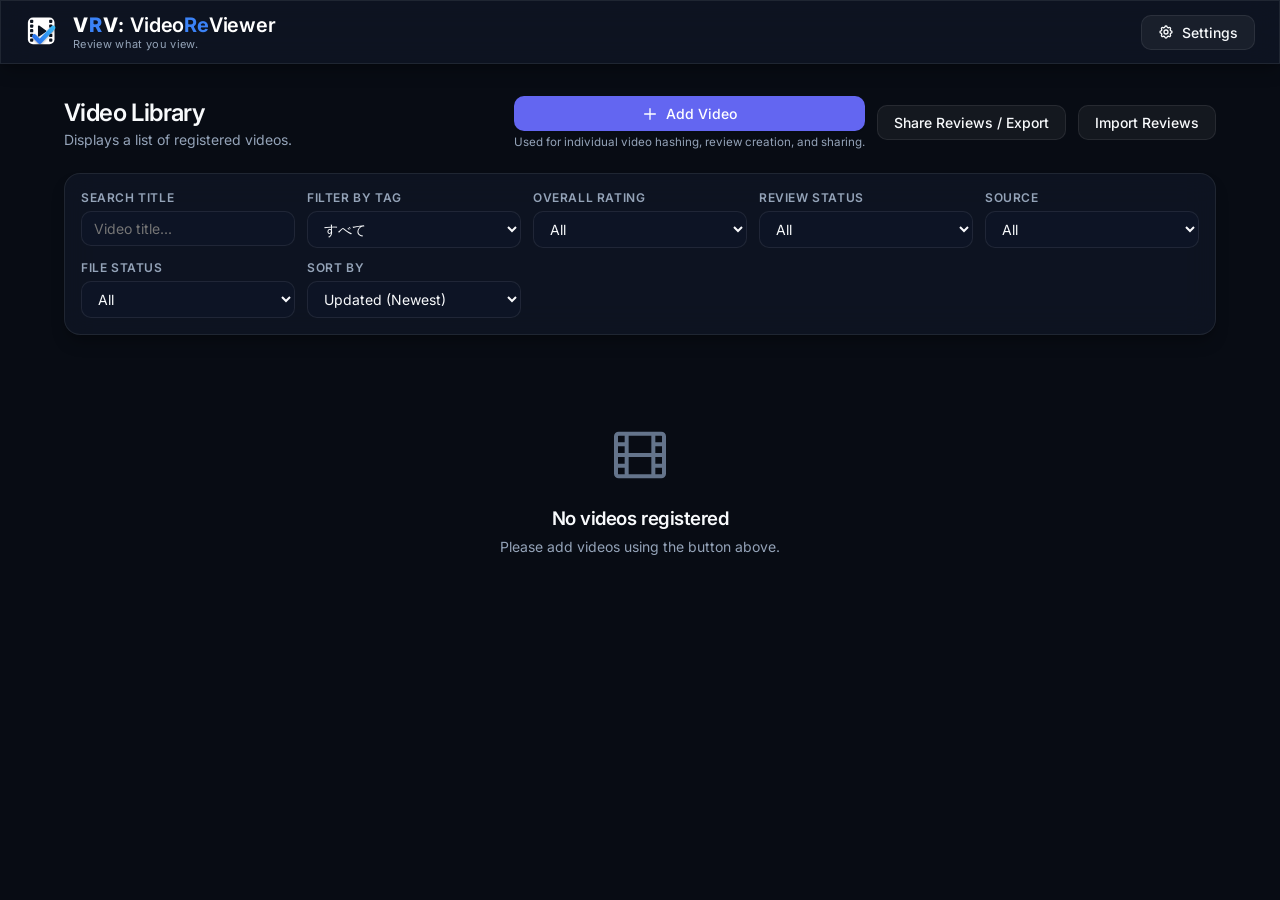
==== commit 84b627e6: "chore: apply official VRV: VideoReViewer logo design - Replace provisional logo with official film/p" ====
--- a/index.html
+++ b/index.html
@@ -11,16 +11,39 @@
   <!-- Header Section -->
   <header class="glass-panel">
     <div class="logo-container">
-      <!-- VRV Film/Play + Check SVG Logo -->
-      <svg class="logo-icon vrv-logo-icon" xmlns="http://www.w3.org/2000/svg" viewBox="0 0 32 32" fill="none">
-        <rect x="2" y="4" width="28" height="24" rx="6" fill="#1e1b4b" stroke="#6366f1" stroke-width="2"/>
-        <path d="M7 8h2v2H7zm0 6h2v2H7zm0 6h2v2H7zm16-12h2v2h-2zm0 6h2v2h-2zm0 6h2v2h-2z" fill="#818cf8"/>
-        <path d="M12 11l7 5-7 5V11z" fill="#38bdf8"/>
-        <path d="M16 19l3 3 6-6" stroke="#10b981" stroke-width="2.5" stroke-linecap="round" stroke-linejoin="round"/>
+      <!-- VRV Official Film/Play + Check SVG Logo -->
+      <svg class="logo-icon vrv-logo-icon" viewBox="0 0 100 100" fill="none" xmlns="http://www.w3.org/2000/svg" aria-hidden="true">
+        <defs>
+          <linearGradient id="vrv-check-grad" x1="20" y1="80" x2="80" y2="30" gradientUnits="userSpaceOnUse">
+            <stop offset="0%" stop-color="#2563eb" />
+            <stop offset="100%" stop-color="#38bdf8" />
+          </linearGradient>
+          <filter id="vrv-check-shadow" x="-20%" y="-20%" width="140%" height="140%">
+            <feDropShadow dx="0" dy="2" stdDeviation="3" flood-color="#000000" flood-opacity="0.4" />
+          </filter>
+        </defs>
+        <!-- Film Frame -->
+        <rect x="8" y="10" width="74" height="74" rx="14" fill="#ffffff" />
+        <!-- Perforations Left -->
+        <rect x="14" y="16" width="9" height="9" rx="2.5" fill="#0b1320" />
+        <rect x="14" y="29" width="9" height="9" rx="2.5" fill="#0b1320" />
+        <rect x="14" y="42" width="9" height="9" rx="2.5" fill="#0b1320" />
+        <rect x="14" y="55" width="9" height="9" rx="2.5" fill="#0b1320" />
+        <rect x="14" y="68" width="9" height="9" rx="2.5" fill="#0b1320" />
+        <!-- Perforations Right -->
+        <rect x="67" y="16" width="9" height="9" rx="2.5" fill="#0b1320" />
+        <rect x="67" y="29" width="9" height="9" rx="2.5" fill="#0b1320" />
+        <rect x="67" y="42" width="9" height="9" rx="2.5" fill="#0b1320" />
+        <rect x="67" y="55" width="9" height="9" rx="2.5" fill="#0b1320" />
+        <rect x="67" y="68" width="9" height="9" rx="2.5" fill="#0b1320" />
+        <!-- Play Triangle -->
+        <path d="M36 33.5 C36 32 38 31 39.5 32 L58.5 45.5 C60 46.5 60 48 58.5 49 L39.5 62.5 C38 63.5 36 62.5 36 61 Z" fill="#0b1320" />
+        <!-- Checkmark -->
+        <path d="M26 62 L41 77 L78 38" stroke="url(#vrv-check-grad)" stroke-width="12" stroke-linecap="round" stroke-linejoin="round" filter="url(#vrv-check-shadow)" />
       </svg>
       <div class="logo-text-group">
         <div class="logo-title">
-          <span class="brand-vrv">VRV</span><span class="brand-sep">:</span> <span class="brand-name">Video<span class="brand-accent">Re</span>Viewer</span>
+          <span class="brand-vrv"><span class="vrv-v">V</span><span class="vrv-r">R</span><span class="vrv-v">V</span></span><span class="brand-sep">:</span> <span class="brand-name">Video<span class="brand-re">Re</span>Viewer</span>
         </div>
         <div class="logo-tagline" data-i18n="brand.tagline">Review what you view.</div>
       </div>
--- a/css/styles.css
+++ b/css/styles.css
@@ -134,13 +134,13 @@
   display: flex;
   align-items: center;
   gap: 12px;
+  user-select: none;
 }
 
 .logo-icon {
-  width: 32px;
-  height: 32px;
+  width: 36px;
+  height: 36px;
   flex-shrink: 0;
-  filter: drop-shadow(0 0 8px rgba(99, 102, 241, 0.4));
 }
 
 .logo-text-group {
@@ -151,40 +151,79 @@
 }
 
 .logo-title {
-  font-size: 1.15rem;
+  font-size: 1.25rem;
   font-weight: 700;
   letter-spacing: -0.01em;
-  color: var(--color-text-main);
+  color: #ffffff;
   white-space: nowrap;
+  display: flex;
+  align-items: baseline;
 }
 
 .brand-vrv {
   font-weight: 800;
-  letter-spacing: 0.02em;
-  background: linear-gradient(135deg, #ffffff 40%, #a5b4fc 100%);
-  -webkit-background-clip: text;
-  -webkit-text-fill-color: transparent;
+  letter-spacing: 0.04em;
+  display: inline-flex;
+}
+
+.brand-vrv .vrv-v {
+  color: #ffffff;
+}
+
+.brand-vrv .vrv-r {
+  color: #3b82f6; /* Official vibrant royal blue accent */
 }
 
 .brand-sep {
-  color: var(--color-primary);
+  color: #ffffff;
+  margin-right: 6px;
+  font-weight: 700;
 }
 
 .brand-name {
-  color: var(--color-text-main);
-}
-
-.brand-accent {
-  color: #38bdf8;
-  font-weight: 800;
+  color: #ffffff;
+  font-weight: 600;
+  letter-spacing: -0.01em;
+}
+
+.brand-name .brand-re {
+  color: #3b82f6; /* Official vibrant royal blue accent */
+  font-weight: 700;
 }
 
 .logo-tagline {
   font-size: 0.6875rem;
-  font-weight: 500;
+  font-weight: 400;
   color: var(--color-text-muted);
-  letter-spacing: 0.02em;
+  letter-spacing: 0.03em;
   white-space: nowrap;
+  margin-top: 1px;
+}
+
+@media (max-width: 640px) {
+  .logo-icon {
+    width: 30px;
+    height: 30px;
+  }
+  .logo-title {
+    font-size: 1.05rem;
+  }
+}
+
+@media (max-width: 480px) {
+  .logo-container {
+    gap: 8px;
+  }
+  .logo-icon {
+    width: 28px;
+    height: 28px;
+  }
+  .logo-title {
+    font-size: 0.95rem;
+  }
+  .logo-tagline {
+    display: none;
+  }
 }
 
 .header-actions {
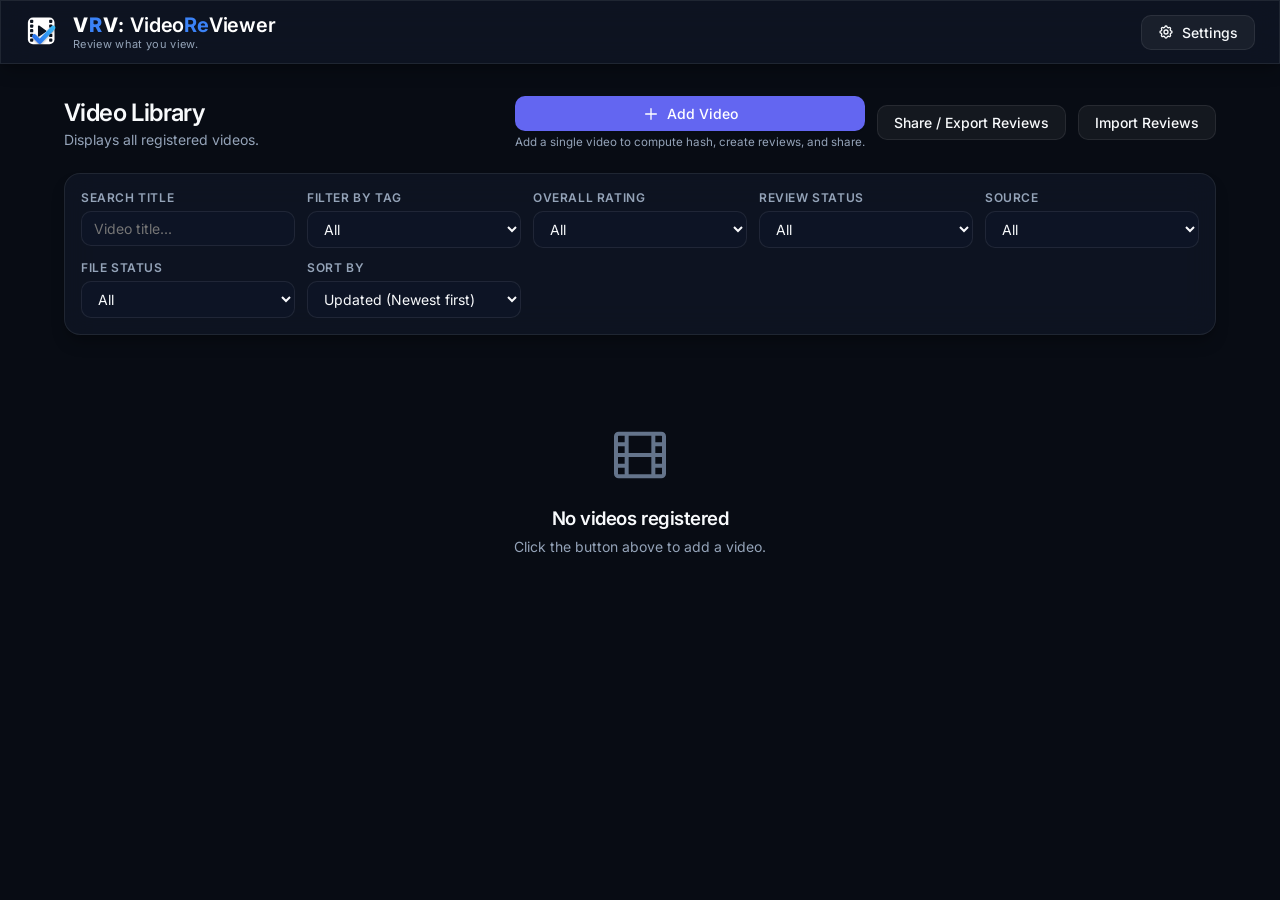
==== commit 4146aa65: "feat(i18n): implement Phase 4 language selector, built-in display translations, and zh-CN polish - A" ====
--- a/index.html
+++ b/index.html
@@ -210,7 +210,7 @@
               </svg>
             </button>
             <div id="title-display-container" style="display:flex;align-items:center;gap:8px;flex:1;min-width:0">
-              <h3 id="editor-video-title" class="video-title-heading" style="margin:0;overflow:hidden;text-overflow:ellipsis;white-space:nowrap;max-width:350px">動画タイトル...</h3>
+              <h3 id="editor-video-title" class="video-title-heading" data-i18n="editor.placeholderVideoTitle" style="margin:0;overflow:hidden;text-overflow:ellipsis;white-space:nowrap;max-width:350px">動画タイトル...</h3>
               <button id="btn-edit-display-title" class="btn btn-icon" data-i18n="editor.editDisplayTitle" data-i18n-attr="title,aria-label" title="表示タイトルを変更" style="padding:4px;width:24px;height:24px;color:var(--color-text-muted)">
                 <svg xmlns="http://www.w3.org/2000/svg" style="width:14px;height:14px" fill="none" viewBox="0 0 24 24" stroke="currentColor">
                   <path stroke-linecap="round" stroke-linejoin="round" stroke-width="2" d="M15.232 5.232l3.536 3.536m-2.036-5.036a2.5 2.5 0 113.536 3.536L6.5 21.036H3v-3.572L16.732 3.732z" />
@@ -553,6 +553,26 @@
       </div>
       <div class="modal-body" style="max-height: 70vh; overflow-y: auto;">
 
+        <!-- Language Selection Section (Language Recovery UX) -->
+        <div class="editor-section" style="gap: 8px; margin-bottom: 20px;">
+          <div style="display:flex; align-items:center; gap:8px; margin-bottom: 4px;">
+            <svg id="settings-language-icon" xmlns="http://www.w3.org/2000/svg" style="width:18px;height:18px;flex-shrink:0;color:var(--color-primary, #6366f1)" fill="none" viewBox="0 0 24 24" stroke="currentColor">
+              <path stroke-linecap="round" stroke-linejoin="round" stroke-width="2" d="M21 12a9 9 0 01-9 9m9-9a9 9 0 00-9-9m9 9H3m9 9a9 9 0 01-9-9m9 9c1.657 0 3-4.03 3-9s-1.343-9-3-9m0 18c-1.657 0-3-4.03-3-9s1.343-9 3-9m-9 9a9 9 0 019-9" />
+            </svg>
+            <h4 data-i18n="settings.languageLabel" style="font-size: 1rem; font-weight: 600; color: var(--color-text-main); margin: 0;">Language / 言語</h4>
+          </div>
+          <div>
+            <select id="settings-language-select" class="form-input" style="width:100%; height:38px;">
+              <option value="ja">日本語</option>
+              <option value="en">English</option>
+              <option value="zh-CN">简体中文</option>
+            </select>
+          </div>
+        </div>
+
+        <!-- Divider -->
+        <div style="border-top: 1px solid var(--color-border); margin: 16px 0;"></div>
+
         <!-- Genre Configuration Section -->
         <div class="editor-section" style="gap: 8px; margin-bottom: 20px;">
           <h4 data-i18n="settings.genreSectionTitle" style="font-size: 1rem; font-weight: 600; color: var(--color-text-main); margin-bottom: 4px;">動画ジャンル設定</h4>
@@ -624,7 +644,7 @@
             <div style="display: flex; justify-content: space-between;"><span data-i18n="folder.labelConnected" style="color: var(--color-text-muted);">接続先：</span><strong id="folder-name-val">-</strong></div>
             <div style="display: flex; justify-content: space-between;"><span data-i18n="folder.labelStatus" style="color: var(--color-text-muted);">状態：</span><span id="folder-status-val" data-i18n="folder.statusDisconnected">未接続</span></div>
             <div style="display: flex; justify-content: space-between;"><span data-i18n="folder.labelPermission" style="color: var(--color-text-muted);">権限：</span><span id="folder-permission-val">-</span></div>
-            <div style="display: flex; justify-content: space-between;"><span data-i18n="folder.labelRegisteredVideos" style="color: var(--color-text-muted);">登録動画：</span><span id="folder-video-count-val">0本</span></div>
+            <div style="display: flex; justify-content: space-between;"><span data-i18n="folder.labelRegisteredVideos" style="color: var(--color-text-muted);">登録動画：</span><span id="folder-video-count-val" data-i18n="folder.videoCountZero">0本</span></div>
             <div style="display: flex; justify-content: space-between;"><span data-i18n="folder.labelLastScan" style="color: var(--color-text-muted);">最終スキャン：</span><span id="folder-last-scan-val">-</span></div>
 
             <label style="display: flex; align-items: center; gap: 6px; margin-top: 6px; cursor: pointer;">
